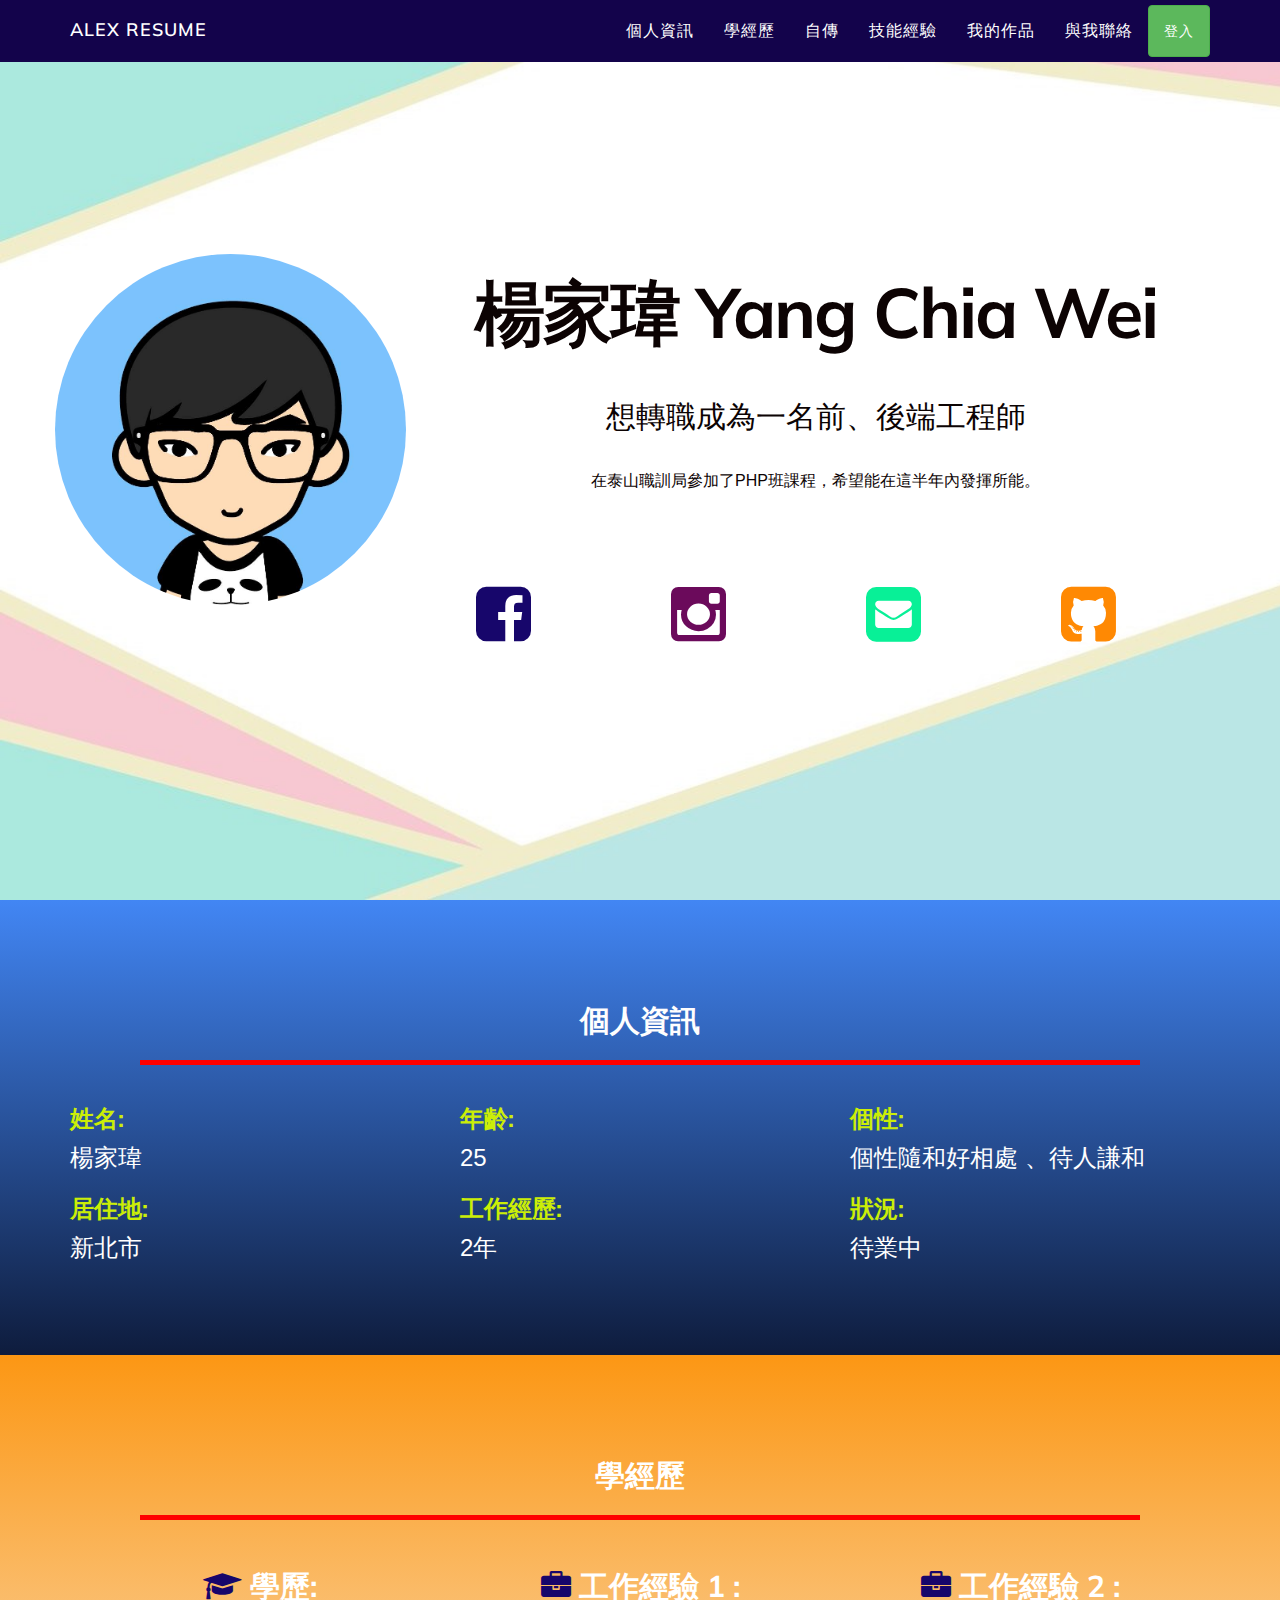
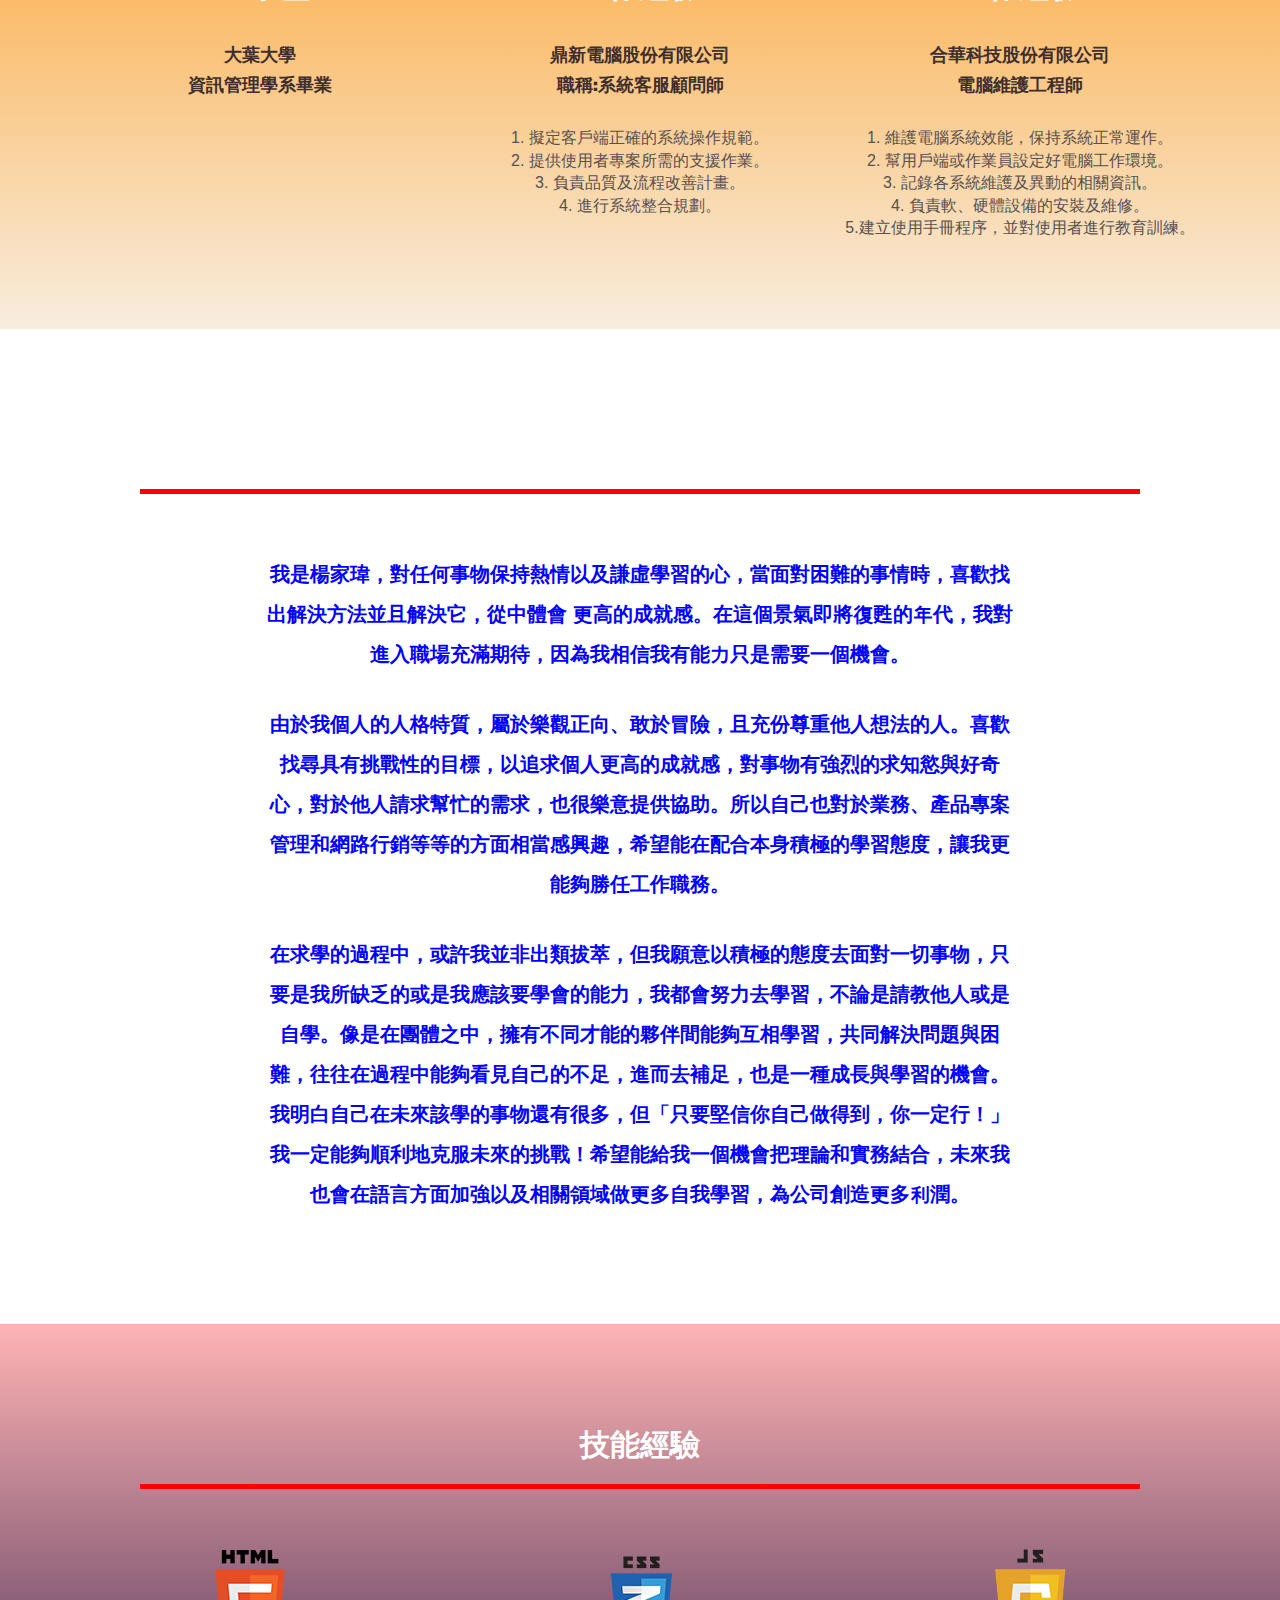
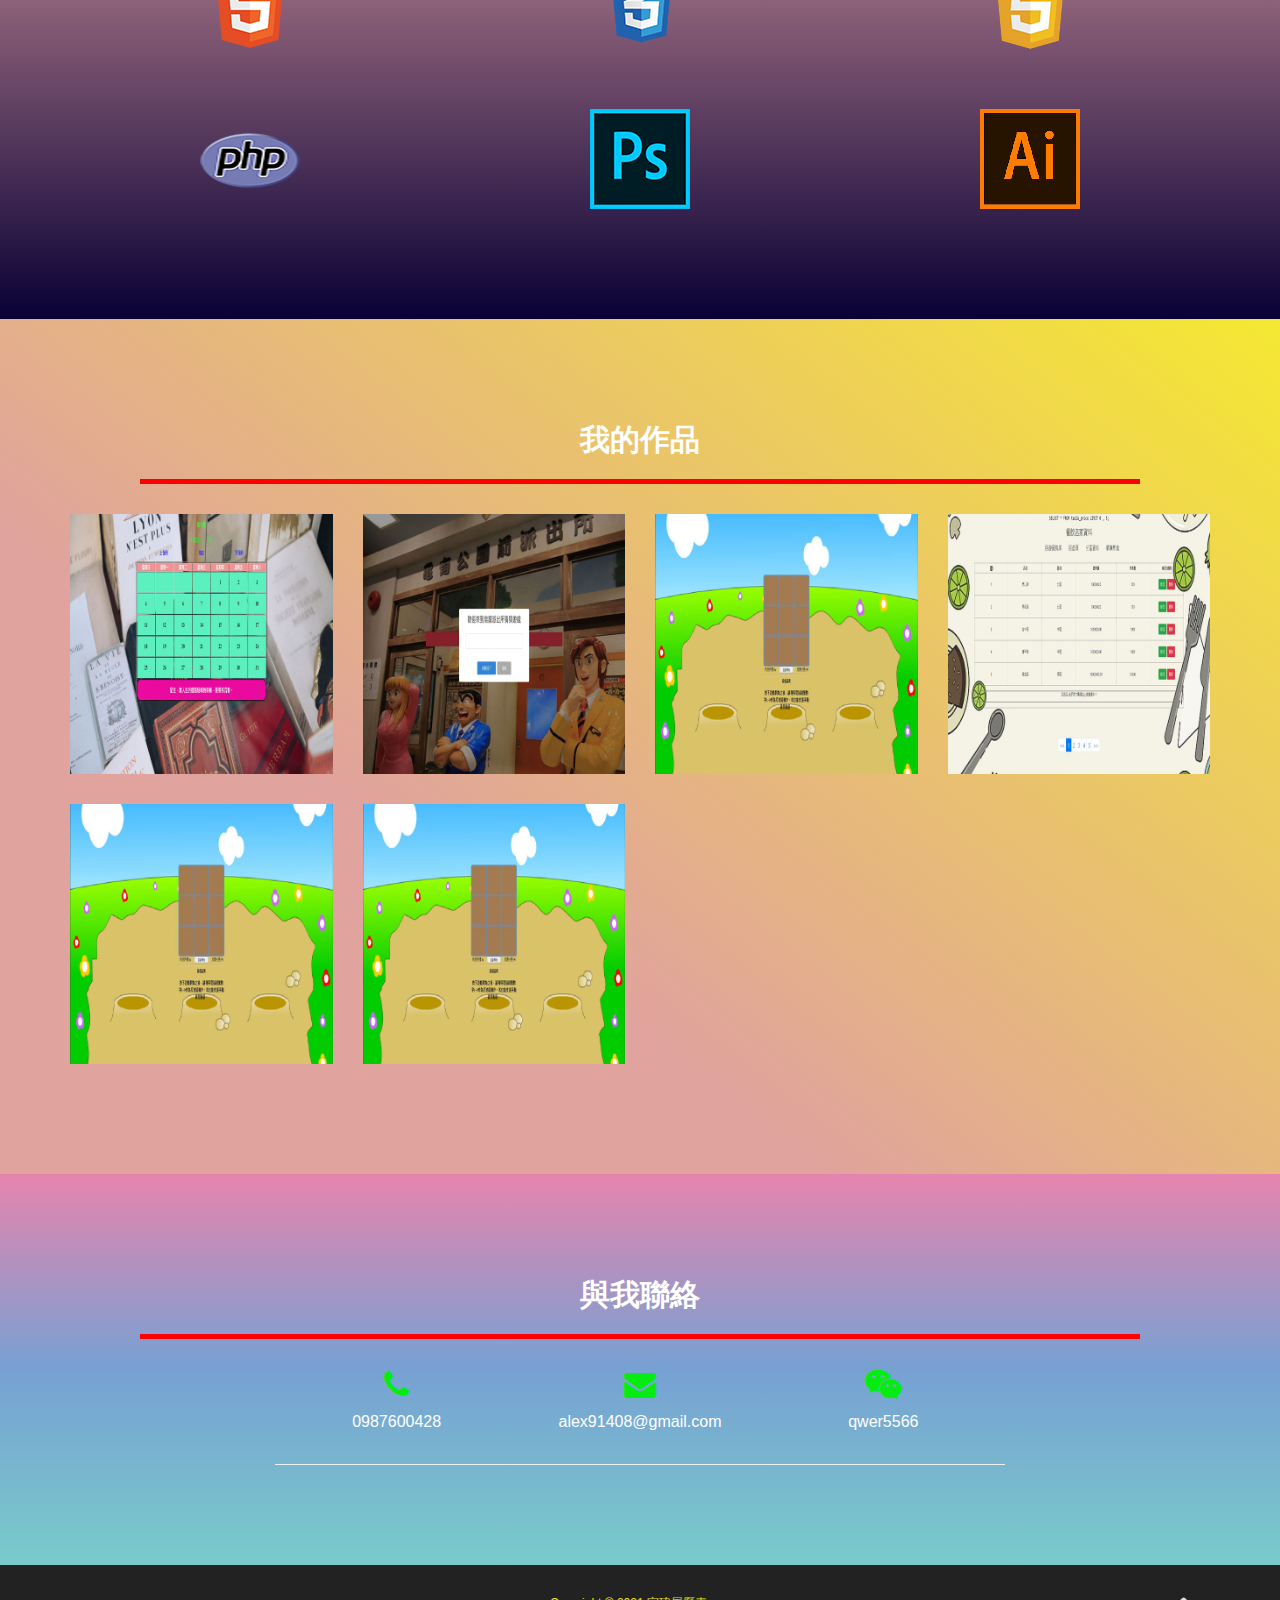
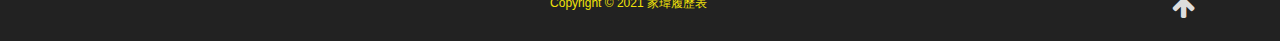
==== index.html @ 3b52c35e "third commit" ====
<!DOCTYPE html>
<html lang="en">
<head>
<meta charset="utf-8">
<meta http-equiv="X-UA-Compatible" content="IE=edge">
<meta name="viewport" content="width=device-width, initial-scale=1.0">
<title>alex resume</title>
<link href="https://fonts.googleapis.com/css2?family=Anton&family=Mulish:ital,wght@0,400;0,500;1,400;1,500&family=Nunito:wght@300&family=Otomanopee+One&family=Poppins:ital,wght@0,400;1,900&display=swap" rel="stylesheet">
<link rel="icon" href="img/01.png">
<link rel="stylesheet" href="css/bootstrap.css">
<link rel="stylesheet" href="css/style.css">
<link rel="stylesheet" href="fonts/font-awesome/css/font-awesome.css">
<script src='https://cdnjs.cloudflare.com/ajax/libs/jquery/3.6.0/jquery.js' integrity='sha512-n/4gHW3atM3QqRcbCn6ewmpxcLAHGaDjpEBu4xZd47N0W2oQ+6q7oc3PXstrJYXcbNU1OHdQ1T7pAP+gi5Yu8g==' crossorigin='anonymous'></script>
<script src="js/bootstrap.js"></script> 
<script src="js/main.js"></script>
<script src="./js/bootstrap.bundle.min.js"></script>



</head>

<body id="page-top" data-spy="scroll" data-target=".navbar-fixed-top">
 
  <nav class="navbar navbar-custom navbar-fixed-top" role="navigation">
      <div class="container">
          <div class="navbar-header">
              <button type="button" class="navbar-toggle" data-toggle="collapse" data-target=".navbar-main-collapse">
                  <i class="fa fa-bars"></i>
              </button>
              <a class="navbar-brand page-scroll" href="index.html">Alex resume</p></a>

          </div>



            <div class="collapse navbar-collapse navbar-right navbar-main-collapse">
                <ul class="nav navbar-nav ">
                      <li>
                          <a class="page-scroll " href="#services">個人資訊</a>
                      </li>
                      <li>
                          <a class="page-scroll" href="#team">學經歷</a>
                      </li>
                      <li>
                          <a class="page-scroll" href="#testimonials">自傳</a>
                      </li>
                      <li>
                          <a class="page-scroll" href="#skill">技能經驗</a>
                      </li>
                      <li>
                          <a class="page-scroll" href="#works">我的作品</a>
                      </li>
                      <li>
                          <a class="page-scroll" href="#contact">與我聯絡</a>
                      </li>
                      <li>
                        <a class="btn btn-success" href="./login.html">登入</a>
                    </li>
                    
                </ul>
                
            </div>
            
        </div>
        
    </nav>


    <header class="intro">
      <div class="intro-body">
        <div class="container">
          <div class="row">
            <img class="col-narrow" src="img/02.jpg" alt="alex">
            <div class="col-wide">
              <h1>楊家瑋 Yang Chia Wei</h1><br><br>
              <h2>想轉職成為一名前、後端工程師</h2><br><br>
        
                <p>
                 在泰山職訓局參加了PHP班課程，希望能在這半年內發揮所能。
                </p><br><br><br><br>
            
                  <p class="col-md-2"> <a href="index.html" class="fa fa-facebook-square fa-4x"></a>
                    
                  </p>
                  <p class="col-md-2"> <a href="index.html" class="fa fa-instagram fa-4x"></a>
                    
                  </p>
                  <p class="col-md-2"> <a href="https://mail.google.com/mail/u/0/?tab=wm#inbox" class="fa fa-envelope-square fa-4x"></a>
                    
                  </p>
                  <p class="col-md-2"> <a href="https://github.com/alex91408" class="fa fa-github-square fa-4x"></a>
                    
                  </p>
          </div>
      </div>
    </div>
 

    </header>

<div id="services">
  <div class="container">
    <div class="section-title center">
      <h2 class="text-center">個人資訊</h2>
      <hr>
      </div>
    <div class="row">
      <div class="col-md-4"> 
         <h4><strong>姓名:</strong>  </h4> 
         <p>
          楊家瑋
          </p>
      </div>
      <div class="col-md-4"> 
        <h4><strong>年齡:</strong></h4>
        <p>
		25
		</p>
      </div>
      <div class="col-md-4"> 
        <h4><strong>個性:</strong></h4>
        <p>
          個性隨和好相處 、待人謙和
		</p>
      </div>
      <div class="col-md-4"> 
        <h4><strong>居住地:</strong></h4>
        <p>新北市</p>
      </div>
      <div class="col-md-4"> 
        <h4><strong>工作經歷:</strong></h4>
        <p>
      2年
		</p>
      </div>
      <div class="col-md-4"> 
        <h4><strong>狀況:</strong></h4>
        <p>
     待業中
		</p>
      </div>
    </div>
  </div>
</div>



<div id="team" class="text-center">
  <div class="container">
    <div class="section-title center">
    <h2>學經歷</h2>
      <hr>
      </div>
    <div id="row">
	
	<div class="col-md-4">
        
          <div class="caption">
            <h3><a class="fa fa-graduation-cap"></a> 學歷:</h3><br>
            <h4>大葉大學</h4>
            <h4>資訊管理學系畢業</h4>
          </div>
        </div>
  
	
      <div class="col-md-4">
       
          <div class="caption">
            <h3><a class="fa fa-briefcase"></a> 工作經驗 1 :</h3><br>
            <h4>鼎新電腦股份有限公司</h4>
            <h4>職稱:系統客服顧問師</h4><br>
            
            <p>
               1. 擬定客戶端正確的系統操作規範。<br>
               2. 提供使用者專案所需的支援作業。<br>
               3. 負責品質及流程改善計畫。<br>
               4. 進行系統整合規劃。<br>
            </p>
            
          </div>
        </div>
      
	  
      
	  
      <div class="col-md-4">
        
          <div class="caption">
            <h3><a class="fa fa-briefcase"></a> 工作經驗 2 :</h3><br>
            <h4>合華科技股份有限公司</h4>
            <h4>電腦維護工程師</h4><br>
             <p>1. 維護電腦系統效能，保持系統正常運作。<br>
                2. 幫用戶端或作業員設定好電腦工作環境。<br>
                3. 記錄各系統維護及異動的相關資訊。<br>
                4. 負責軟、硬體設備的安裝及維修。<br>
                5.建立使用手冊程序，並對使用者進行教育訓練。<br>
            </p>
          </div>
        </div>
    

       
       
      </div>
    </div>
  </div>


<div id="testimonials" class="text-center">
  <div class="container">
    <div class="section-title center">
      <h2>自傳</h2>
      <hr>
    </div>
    <div class="row">
      <div class="col-md-8 col-md-offset-2">
        <div id="testimonial" class="owl-carousel owl-theme">
          <div class="item">       
            <p>
              我是楊家瑋，對任何事物保持熱情以及謙虛學習的心，當面對困難的事情時，喜歡找出解決方法並且解決它，從中體會
              更高的成就感。在這個景氣即將復甦的年代，我對進入職場充滿期待，因為我相信我有能力只是需要一個機會。
			</p>
          </div>
          <div class="item">
            <p>
              由於我個人的人格特質，屬於樂觀正向、敢於冒險，且充份尊重他人想法的人。喜歡找尋具有挑戰性的目標，以追求個人更高的成就感，對事物有強烈的求知慾與好奇心，對於他人請求幫忙的需求，也很樂意提供協助。所以自己也對於業務、產品專案管理和網路行銷等等的方面相當感興趣，希望能在配合本身積極的學習態度，讓我更能夠勝任工作職務。
			</p>
          </div>
          <div class="item">
            <p>
              在求學的過程中，或許我並非出類拔萃，但我願意以積極的態度去面對一切事物，只要是我所缺乏的或是我應該要學會的能力，我都會努力去學習，不論是請教他人或是自學。像是在團體之中，擁有不同才能的夥伴間能夠互相學習，共同解決問題與困難，往往在過程中能夠看見自己的不足，進而去補足，也是一種成長與學習的機會。我明白自己在未來該學的事物還有很多，但「只要堅信你自己做得到，你一定行！」我一定能夠順利地克服未來的挑戰！希望能給我一個機會把理論和實務結合，未來我也會在語言方面加強以及相關領域做更多自我學習，為公司創造更多利潤。
			</p>
          </div>
        </div>
      </div>
    </div>
  </div>
</div>

<div id="skill">
  <div class="container">
    <div class="section-title text-center center">
      <h2>技能經驗</h2>
      <hr>
    </div>
    <div class="row">
      <div class="col-md-4"> <img src="img/html.png" class="img-responsive"> </div>
      <div class="col-md-4"> <img src="img/css.png" class="img-responsive"> </div>
      <div class="col-md-4"> <img src="img/js.png" class="img-responsive"> </div>
      <div class="col-md-4"> <img src="img/php.png" class="img-responsive"> </div>
      <div class="col-md-4"> <img src="img/ps.png" class="img-responsive"> </div>
      <div class="col-md-4"> <img src="img/ai.png" class="img-responsive"> </div>
     
          
        </div>
      </div>
    </div>
  </div>
</div>

<div id="works">
  <div class="container">
    <div class="section-title text-center center">
      <h2>我的作品</h2>
      <hr>
    </div>
    <div class="row">
      <div class="portfolio-items">
	  
        <div class="col-sm-6 col-md-3 col-lg-3 server">
          <div class="portfolio-item">
            <div class="hover-bg">
              <div class="hover-text">
                <h4><a href=''  title="萬年曆">萬年曆</a></h4>
                <small>程式：PHP</small>
               </div>
              <img src="img/13.JPG" class="img-responsive" alt="萬年曆"></div>
          </div>
        </div>
		
        <div class="col-sm-6 col-md-3 col-lg-3 web">
          <div class="portfolio-item">
            <div class="hover-bg">
              <div class="hover-text">
                <h4><a href=""  title="猜猜看小遊戲">猜猜看小遊戲</a></h4>
                <small>程式：HTML+JS</small>
             </div>
              <img src="img/11.JPG" class="img-responsive" alt="猜猜看小遊戲"></div>
          </div>
        </div>
		
        <div class="col-sm-6 col-md-3 col-lg-3 web">
          <div class="portfolio-item">
            <div class="hover-bg">
              <div class="hover-text">
                <h4><a href=""  title="打地鼠小遊戲">打地鼠小遊戲</a></h4>
                <small>程式：HTML+JS</small>
                </div>
              <img src="img/12.JPG" class="img-responsive" alt="打地鼠小遊戲"></div>
          </div>
        </div>
		
        <div class="col-sm-6 col-md-3 col-lg-3 web">
          <div class="portfolio-item">
            <div class="hover-bg">
              <div class="hover-text">
                <h4><a href=""  title="店家統計資料">店家統計資料</a></h4>
                <small>程式：PHP</small>
                </div>
              <img src="img/10.jpg" class="img-responsive" alt="店家統計資料"></div>
          </div>
        </div>

        <div class="col-sm-6 col-md-3 col-lg-3 web">
          <div class="portfolio-item">
            <div class="hover-bg">
              <div class="hover-text">
                <h4><a href=""  title="打地鼠小遊戲">打地鼠小遊戲</a></h4>
                <small>程式：HTML+JS</small>
                </div>
              <img src="img/12.JPG" class="img-responsive" alt="打地鼠小遊戲"></div>
          </div>
        </div>

        <div class="col-sm-6 col-md-3 col-lg-3 web">
          <div class="portfolio-item">
            <div class="hover-bg">
              <div class="hover-text">
                <h4><a href=""  title="打地鼠小遊戲">打地鼠小遊戲</a></h4>
                <small>程式：HTML+JS</small>
                </div>
              <img src="img/12.JPG" class="img-responsive" alt="打地鼠小遊戲"></div>
          </div>
        </div>
        
        </div>
      </div>
    </div>
  </div>




<div id="contact" class="text-center">
  <div class="container">
    <div class="section-title center">
      <h2>與我聯絡</h2>
      <hr>
    </div>
    <div class="col-md-8 col-md-offset-2">
      <div class="col-md-4"> <i class="fa fa-phone fa-2x"></i>
        <p>0987600428</p>
      </div>
      <div class="col-md-4"> <i class="fa fa-envelope fa-2x"></i>
        <p>alex91408@gmail.com</p>
      </div>
      <div class="col-md-4"> <i class="fa fa-weixin fa-2x"></i>
        <p>qwer5566</p>
      </div>
      <hr>
    </div>
    <div class="col-md-8 col-md-offset-2">
      <hr>
     
      
    </div>
  </div>
</div>

<nav id="footer">
  <div class="container">
    <div class="col-md-12">
      <p>Copyright &copy; 2021 家瑋履歷表 <a href="#" class="pull-right"> <i class="fa fa-arrow-up "></i></a></p>
      
    </div>
    
</div>
</nav>





</body>
</html>
---- css/style.css ----
body,html {
	font-family: 'Mulish', sans-serif;
	text-rendering: optimizeLegibility !important;
	-webkit-font-smoothing: antialiased !important;
	color: #555;
	width: 100% !important;
	height: 100% !important;
	scroll-behavior:smooth;
}
h1 {
	font-weight: 700;
}
h1 strong {
	font-weight: 900;
}
h2 {
	text-transform: uppercase;
	line-height: 20px;
	margin: 0;
}
h3 {
	font-size: 16px;
	font-weight: 700;
}
h5 {
	text-transform: uppercase;
	font-weight: 700;
	line-height: 20px;
}
p {
	font-family: 'microsoft yahei', sans-serif;
}

a {
	color: rgb(1, 1, 12);
}
a.fa-facebook-square{
	color: rgb(23, 6, 107);
}
a.fa-instagram{
	color: rgb(107, 10, 91);
}
a.fa-envelope-square{
	color: rgb(8, 240, 151);
}
a.fa-github-square{
	color: rgb(255, 137, 3);
}
a:hover, a:focus {
	text-decoration: none;
	color: #1298f1;
}
ul, ol {
	list-style: none;
}

/* Navigation */
.navbar-custom {
	margin-bottom: 0;
	text-transform: uppercase;
	background-color: rgb(19, 3, 75);
}
.navbar-custom .navbar-brand {
	font-weight: 600;
}
.navbar-custom .navbar-brand i.fa {
	color: #F4D03F;
}
.navbar-custom .navbar-brand:focus {
	outline: 0;
}
.navbar-custom .navbar-brand .navbar-toggle {
	padding: 4px 6px;
	font-size: 16px;
	color: #fff;
}
.navbar-custom .navbar-brand .navbar-toggle:focus, .navbar-custom .navbar-brand .navbar-toggle:active {
	outline: 0;
}
.navbar-custom a {
	color: #fff;
}
.navbar-custom .nav li a {
	-webkit-transition: background .3s ease-in-out;
	-moz-transition: background .3s ease-in-out;
	transition: background .3s ease-in-out;
}
.navbar-custom .nav li a:hover {
	outline: 0;
	color: #0ca4fc;
	background-color: transparent;
}
.navbar-custom .nav li a:focus, .navbar-custom .nav li a:active {
	outline: 0;
	background-color: transparent;
	color: #facd07;
}
.navbar-custom .nav li.active {
	outline: 0;
}
.navbar-custom .nav li.active a {
	background-color: rgba(255,255,255,.3);
}
.navbar-custom .nav li.active a:hover {
	color: #fff;
}

@media(min-width:768px) {
.navbar-custom {
	padding: 5px ;
	border-bottom: 0;
	letter-spacing: 1px;
	background:;
	-webkit-transition: background .5s ease-in-out, padding .5s ease-in-out;
	-moz-transition: background .5s ease-in-out, padding .5s ease-in-out;
	transition: background .5s ease-in-out, padding .5s ease-in-out;
}
.navbar-custom.top-nav-collapse {
	padding: 5px;
	background: rgb(19, 3, 75);
}
}
.copyrights{text-indent:-9999px;height:0;line-height:0;font-size:0;overflow:hidden;}
/* Home Style */
.intro {
	display: table;
	width: 100%;
	height: 100%;
	padding: 100px 0;
	text-align: center;
	color: rgb(12, 3, 3);
	background: url(../img/03.png)  ;
	-webkit-background-size: cover;
	-moz-background-size: cover;
	background-size: cover;
	-o-background-size: cover;
}
.intro .intro-body {
	display: table-cell;
	vertical-align: middle;
}
.intro p {
	font-size: 16px;
	margin: auto;
}

@media(min-width:768px) {
.intro {
	height: 100%;
	padding: 0;
}
.intro .intro-body H1 {
	font-size: 70px;
	font-weight: 700;
	letter-spacing: -2px;
}
.intro .intro-body .intro-text {
	font-size: 20px;
	text-transform: uppercase;
	letter-spacing: 8px;
	margin-bottom: 50px;
}
}

 @-webkit-keyframes pulse {
 0% {
 -webkit-transform: scale(1);
 transform: scale(1);
}
 50% {
 -webkit-transform: scale(1.2);
 transform: scale(1.2);
}
 100% {
 -webkit-transform: scale(1);
 transform: scale(1);
}
}
 @-moz-keyframes pulse {
 0% {
 -moz-transform: scale(1);
 transform: scale(1);
}
 50% {
 -moz-transform: scale(1.2);
 transform: scale(1.2);
}
 100% {
 -moz-transform: scale(1);
 transform: scale(1);
}
}
.section-title.center {
	padding: 30px 0 0 0;
}
.section-title h2, .section-title.center h2 {
	font-weight: 400;
	margin-bottom: 30px;
}
.section-title.center hr {
	height: 5px;
	width: 1000px;
	text-align: center;
	position: relative;
	background: rgb(255, 0, 0);
	margin: 0 auto;
	margin-bottom: 30px;
	border: 0;
}

/* Services Section */
#services {
	padding: 80px 0;
	color: rgb(255, 255, 255);
	background: #373b44; /* fallback for old browsers */
	background: -webkit-linear-gradient(to top, #0e1c3d, #4286f4); /* Chrome 10-25, Safari 5.1-6 */
	background: linear-gradient(to top, #0e1c3d, #4286f4);
}
#services p {
	color: rgb(255, 255, 255);
	font-size: 24px;
}

#services h2 {
	color: rgb(255, 254, 254);
	font-size: 30px ;
	font-weight: 1000;
}
#services strong {
	color: #cbee07;
	font-size: 24px;
}

#services i.fa {
	font-size: 50px;
	padding: 34px 0;
	color: rgb(255, 253, 253);
}

/* team Section*/
#team {
	padding: 80px 0;
	background: #eecda3; /* fallback for old browsers */
   /* Chrome 10-25, Safari 5.1-6 */
  background: linear-gradient(to top, #f8eddd, #fc9714);
	
}
#team h2 {
	color: rgb(255, 255, 255);
	font-size: 30px ;
	font-weight: 1000;
}
#team h3 {
	color: rgb(255, 255, 255);
	font-size: 30px ;
}
#team h4 {
	color: rgb(63, 46, 46);
	font-weight: 1000;

}
#team p {
	color: rgb(88, 81, 81);
	
}
a.fa-graduation-cap{
	color: rgb(23, 6, 107);
}
a.fa-briefcase{
	color: rgb(23, 6, 107);
}

/* Testimonials Section */
#testimonials {
	background: url(../img/50.jpg);
	background-size: cover;
	background-attachment: fixed;
	padding: 80px 0;
}
#testimonial {
	padding: 0;
}
#testimonials h2 {
color: rgb(255, 255, 255);
	font-size: 30px ;
	font-weight: 1000;
}
#testimonial .item {
	display: block;
	width: 100%;
	height: auto;
}
#testimonial .item p {
	font-weight: 600;
	margin: 30px 0;
	font-size:20px;
	line-height:40px;
	color:blue ;
}

/* skill Section */
#skill {
	padding: 80px 0;
	background: linear-gradient(rgb(255, 180, 180),rgb(9, 1, 53));
}
#skill h2 {
	color: rgb(255, 255, 255);
	font-size: 30px ;
	font-weight: 1000;
}
#skill .img-responsive{
	margin: auto;
	padding: 30px;
}


/* Work Section*/
#works {
	padding: 80px 0;
	background: linear-gradient(52deg, rgba(224, 163, 157, 1)35%, rgb(245, 232, 50)100%);
    background: -moz-linear-gradient(52deg, rgba(224, 163, 157, 1)35%, rgb(245, 232, 50)100%);
    background: -webkit-linear-gradient(52deg, rgba(224, 163, 157, 1)35%, rgb(245, 232, 50)100%);
    background: -o-linear-gradient(52deg, rgba(224, 163, 157, 1)35%, rgb(245, 232, 50)100%);
}
#works h2 {
	color: rgb(255, 255, 255);
	font-size: 30px ;
	font-weight: 1000;
}


.portfolio-item {
	
	margin-bottom: 30px;
	-webkit-transition: all 0.5s ease-out;
	-moz-transition: all 0.5s ease-out;
	-ms-transition: all 0.5s ease-out;
	-o-transition: all 0.5s ease-out;
	transition: all 0.5s ease-out;
}
.portfolio-item a{
color: rgb(7, 11, 247);
font-size: 20px;
font-weight: 800;
}
.portfolio-item:hover {
	margin-bottom: 30px;
	-webkit-transform: scale(1.2);
	-moz-transform: scale(1.2);
	-ms-transform: scale(1.2);
	-o-transform: scale(1.2);
	transform: scale(1.2);
}
.portfolio-item .hover-bg {
	height: 260px;
	overflow: hidden;
	position: relative;
}
.hover-bg .hover-text {
	position: absolute;
	text-align: center;
	margin: 0 auto;
	color: red;
	font-weight: 800;
	font-size: 18px;
	background: rgba(255, 255, 255, 0.66);
	padding: 70px;
	height: 100%;
	width: 100%;
	opacity: 0;
	transition: all 0.5s;
}

.hover-bg:hover .hover-text>h4 {
	opacity: 1;
	-webkit-backface-visibility: hidden;
	-webkit-transform: translateY(0);
	transform: translateY(0);
}

.hover-bg:hover .hover-text {
	opacity: 1;
}


/* Contact Section */
#contact {
	padding: 80px 0;
	background: #77a1d3; /* fallback for old browsers */
  background: -webkit-linear-gradient(to top, #77a1d3, #79cbca, #e684ae); /* Chrome 10-25, Safari 5.1-6 */
  background: linear-gradient(to top, #79cbca,#77a1d3,  #e684ae);
}
#contact h2 {
	color: rgb(255, 255, 255);
	font-size: 30px ;
	font-weight: 1000;
}
#contact p{
color: rgb(255, 255, 255);
}


#contact .fa {
	color: #06eb12;
	margin-bottom: 10px;
}


/* Footer */
nav#footer {
	background: #222222;
	color: #ddd;
	padding: 20px ;
	
	
}
#footer p{
	color: rgb(241, 226, 9);
	text-align: center;
	align-items: center;
}

nav#footer p {
	font-size: 12px;
	margin-top: 10px;
}
#footer i.fa {
	font-size: 25px;
	color: #ddd;
	transition: all 3;
}
#footer i.fa:hover {
	color: #F4D03F;
}

.col-narrow {
	border-radius: 100%;
    width: 30%;
    float: left ;
}
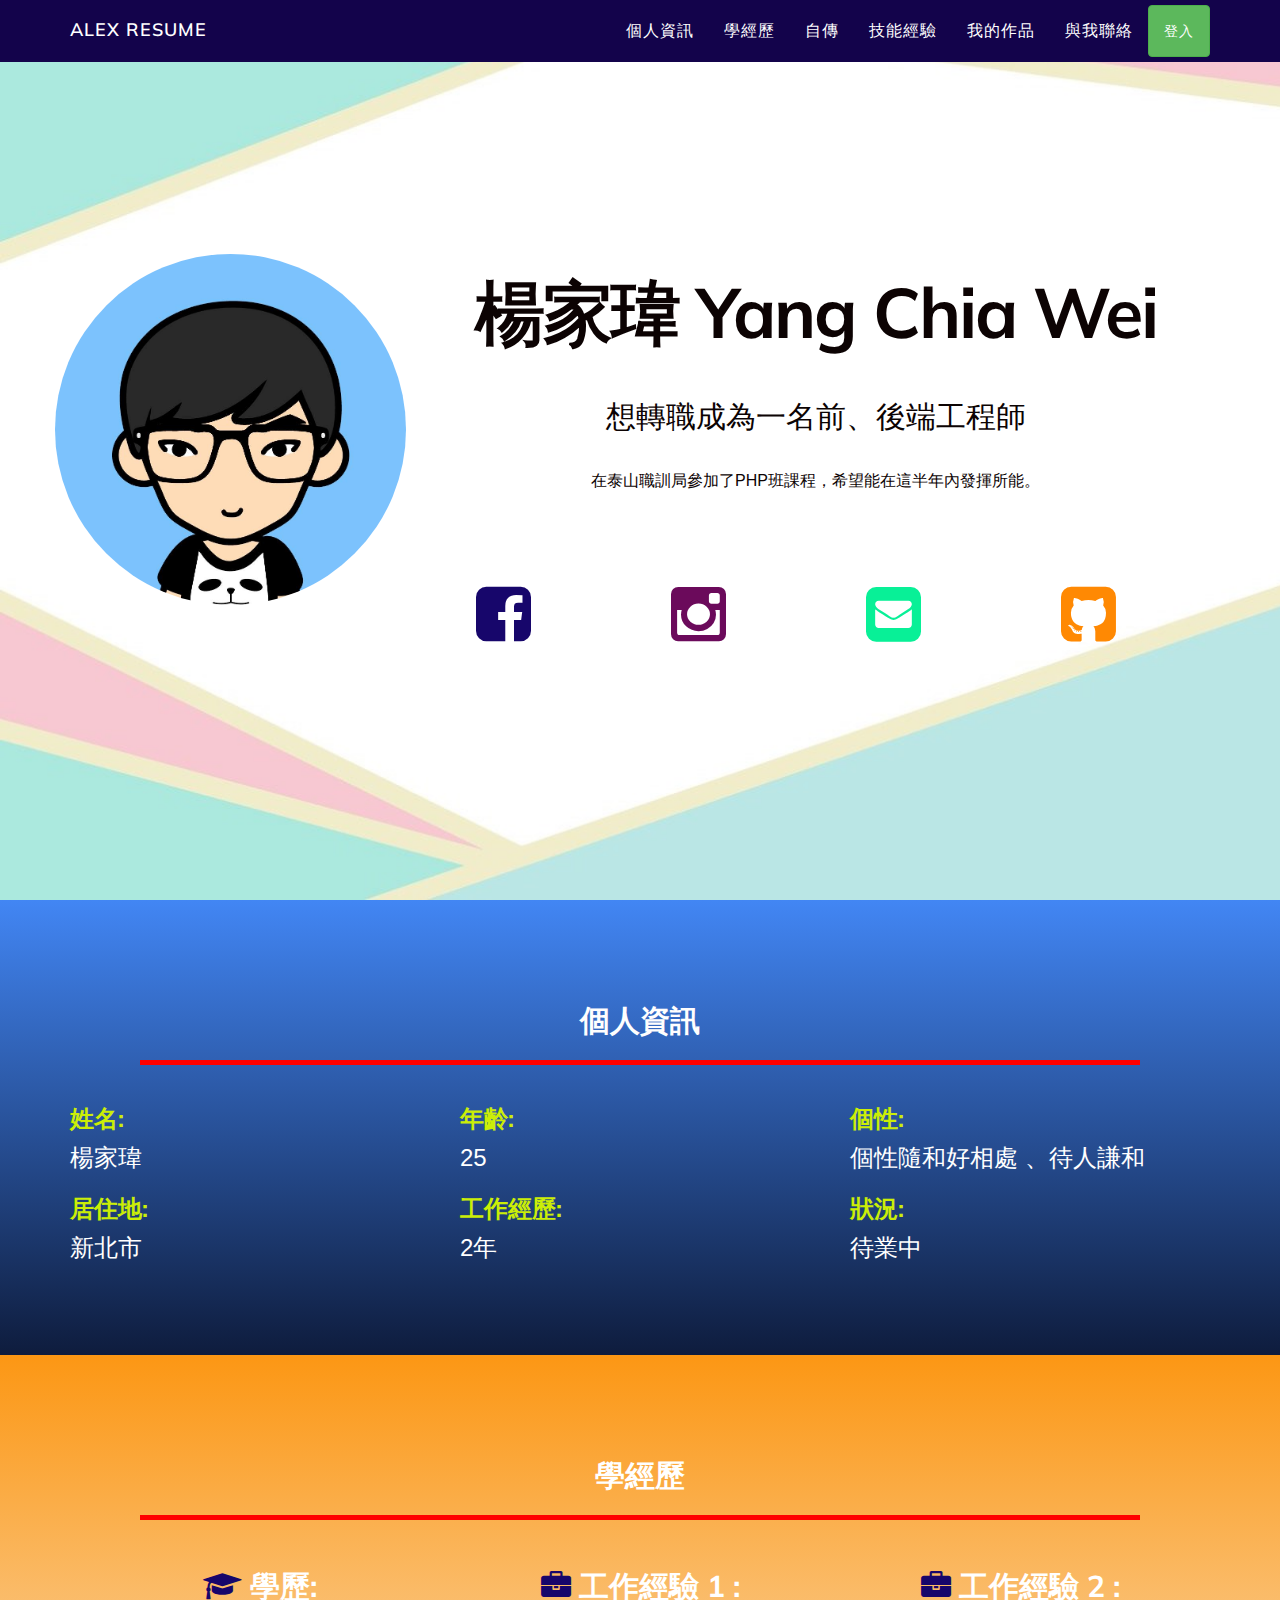
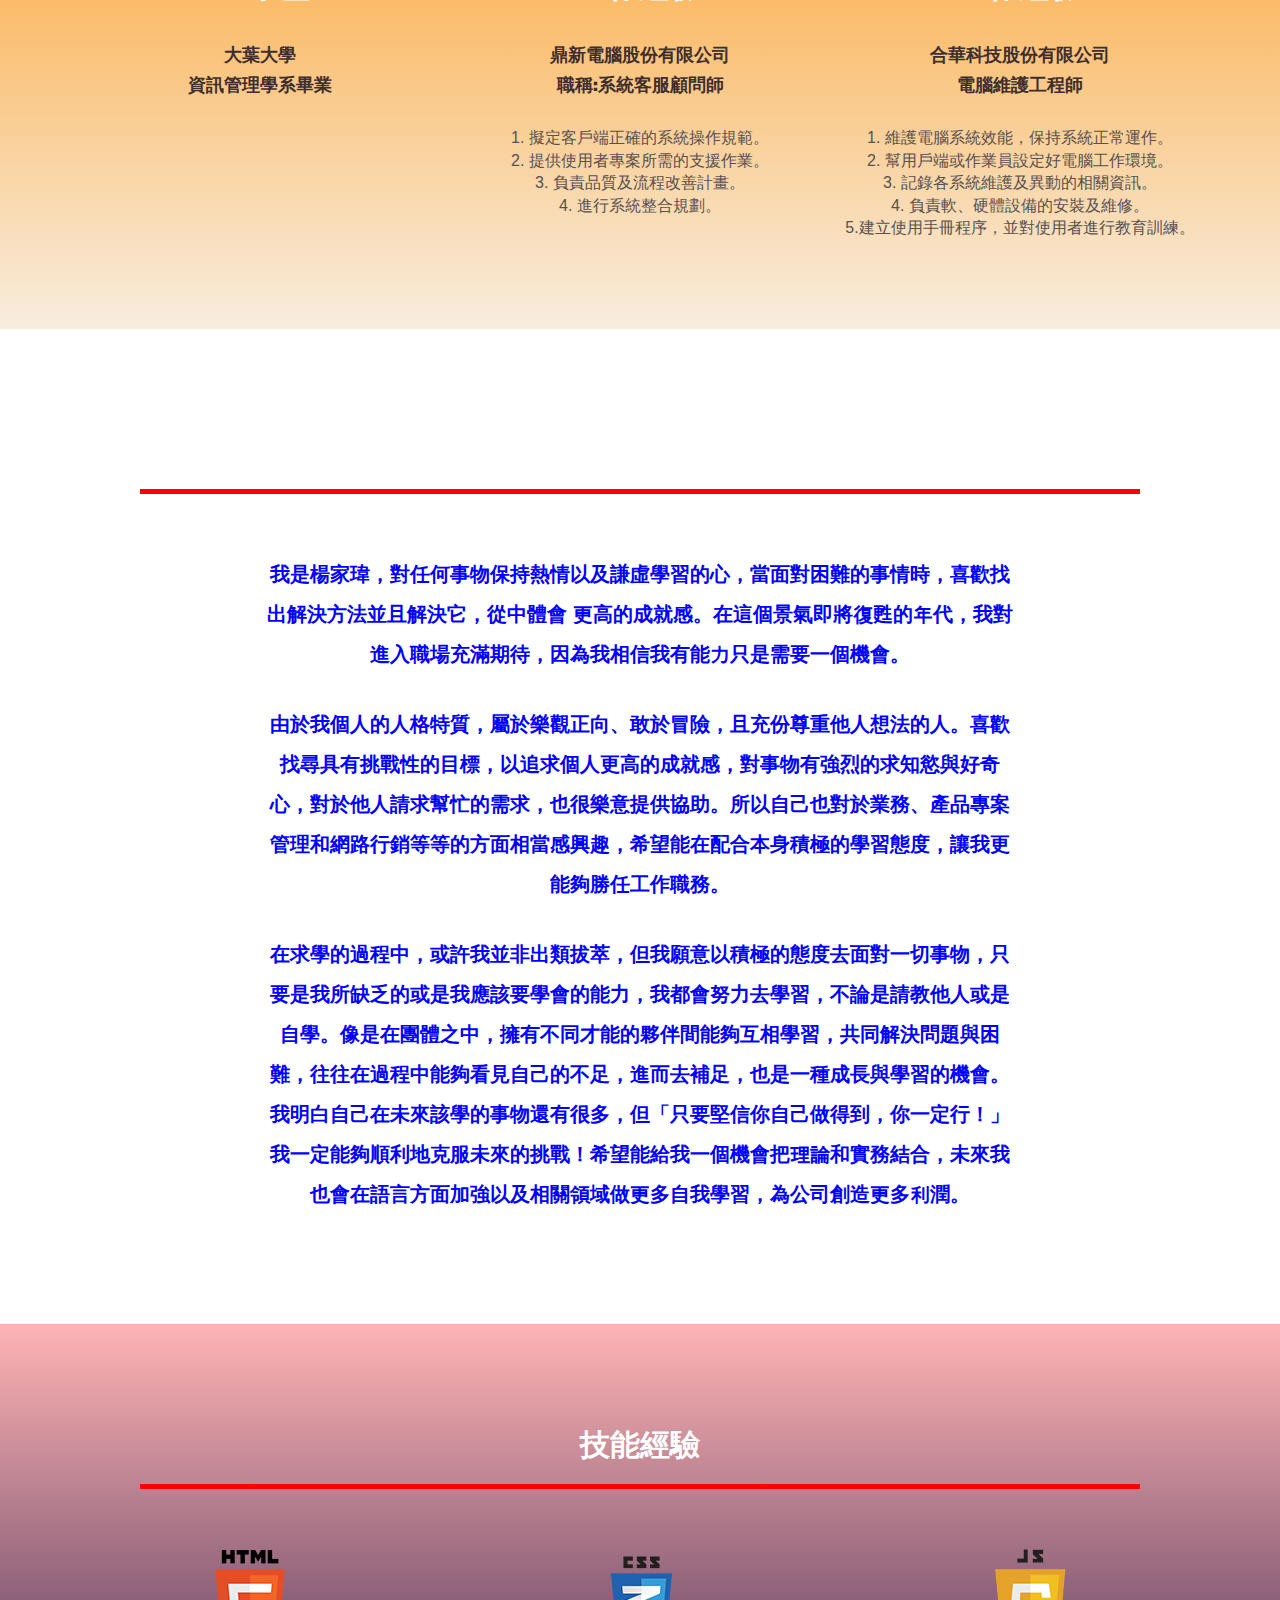
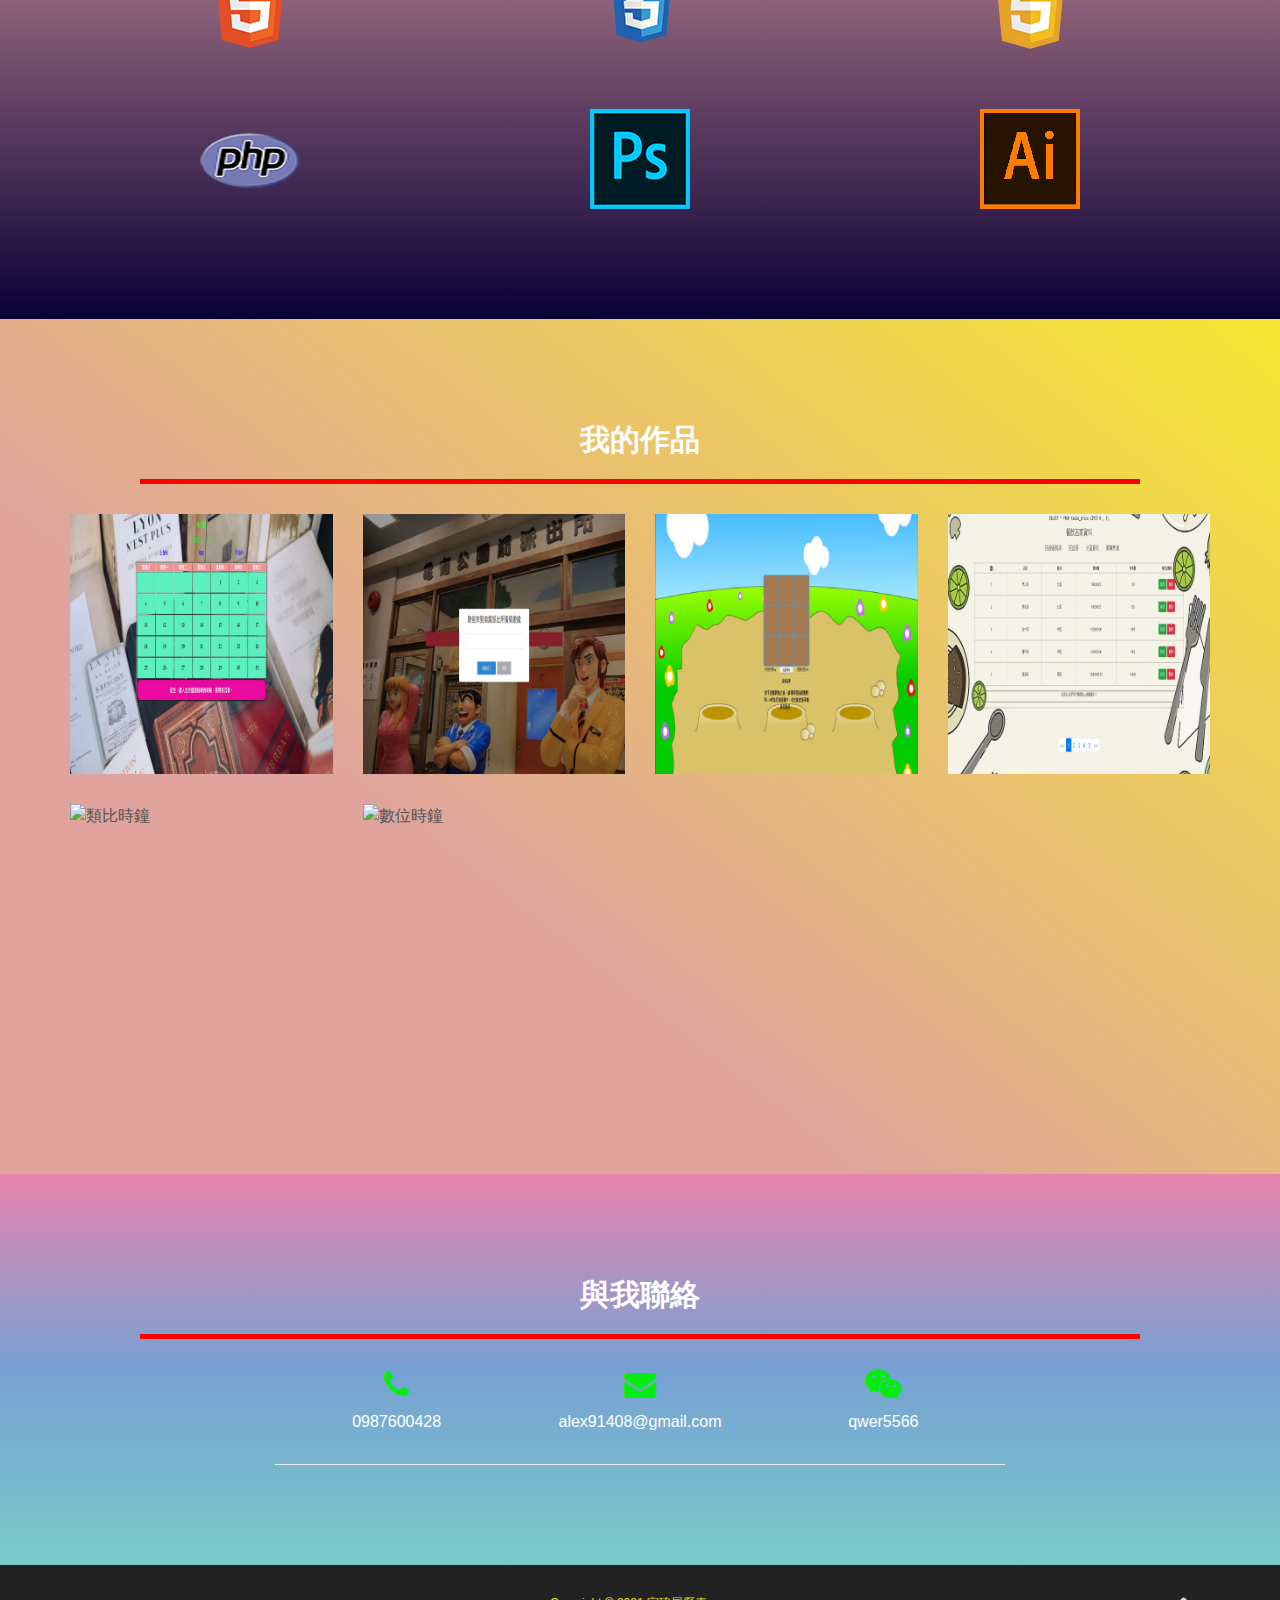
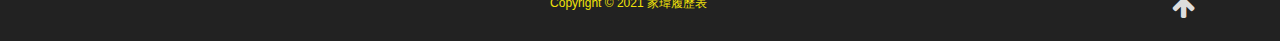
==== commit f1699814: "更新作品時鐘" ====
--- a/index.html
+++ b/index.html
@@ -315,21 +315,21 @@
           <div class="portfolio-item">
             <div class="hover-bg">
               <div class="hover-text">
-                <h4><a href=""  title="打地鼠小遊戲">打地鼠小遊戲</a></h4>
+                <h4><a href=""  title="類比時鐘">類比時鐘</a></h4>
                 <small>程式：HTML+JS</small>
                 </div>
-              <img src="img/12.JPG" class="img-responsive" alt="打地鼠小遊戲"></div>
-          </div>
-        </div>
-
-        <div class="col-sm-6 col-md-3 col-lg-3 web">
-          <div class="portfolio-item">
-            <div class="hover-bg">
-              <div class="hover-text">
-                <h4><a href=""  title="打地鼠小遊戲">打地鼠小遊戲</a></h4>
+              <img src="img/14.JPG" class="img-responsive" alt="類比時鐘"></div>
+          </div>
+        </div>
+
+        <div class="col-sm-6 col-md-3 col-lg-3 web">
+          <div class="portfolio-item">
+            <div class="hover-bg">
+              <div class="hover-text">
+                <h4><a href=""  title="數位時鐘">數位時鐘</a></h4>
                 <small>程式：HTML+JS</small>
                 </div>
-              <img src="img/12.JPG" class="img-responsive" alt="打地鼠小遊戲"></div>
+              <img src="img/15.JPG" class="img-responsive" alt="數位時鐘"></div>
           </div>
         </div>
         
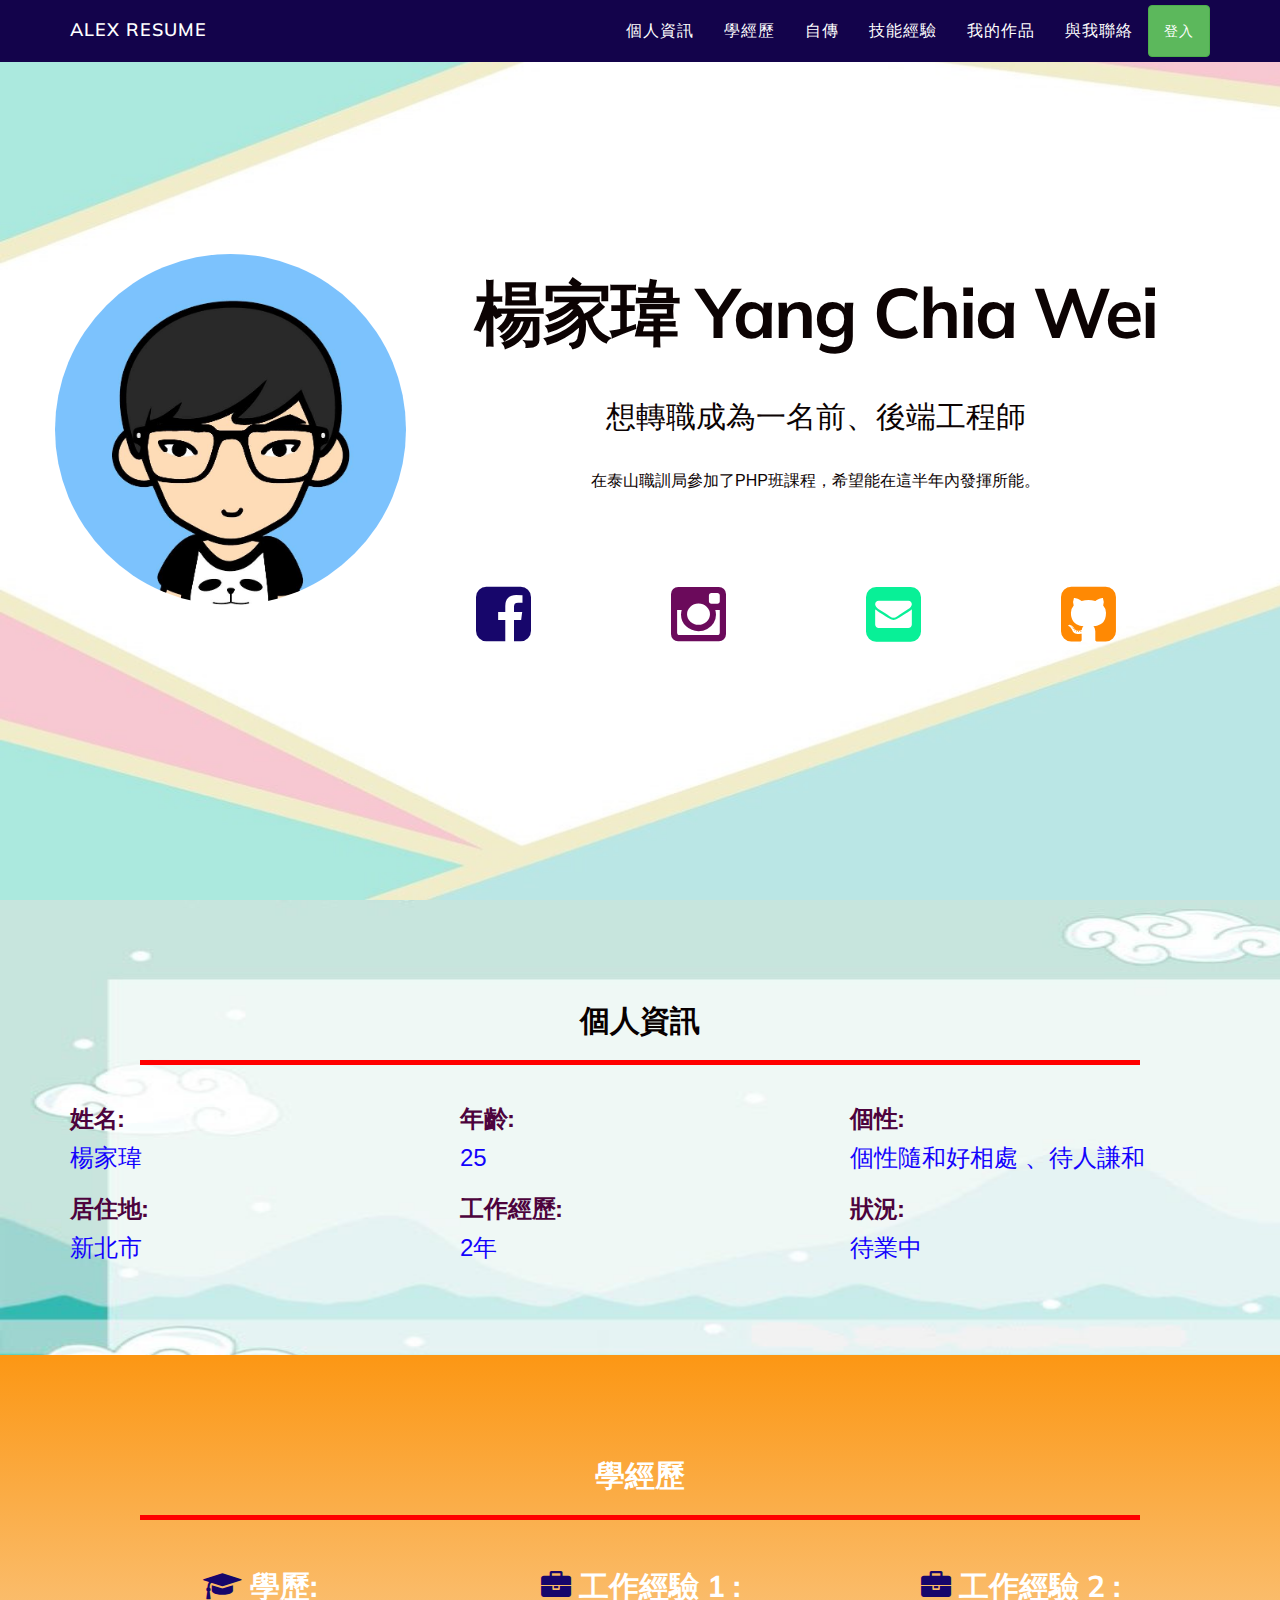
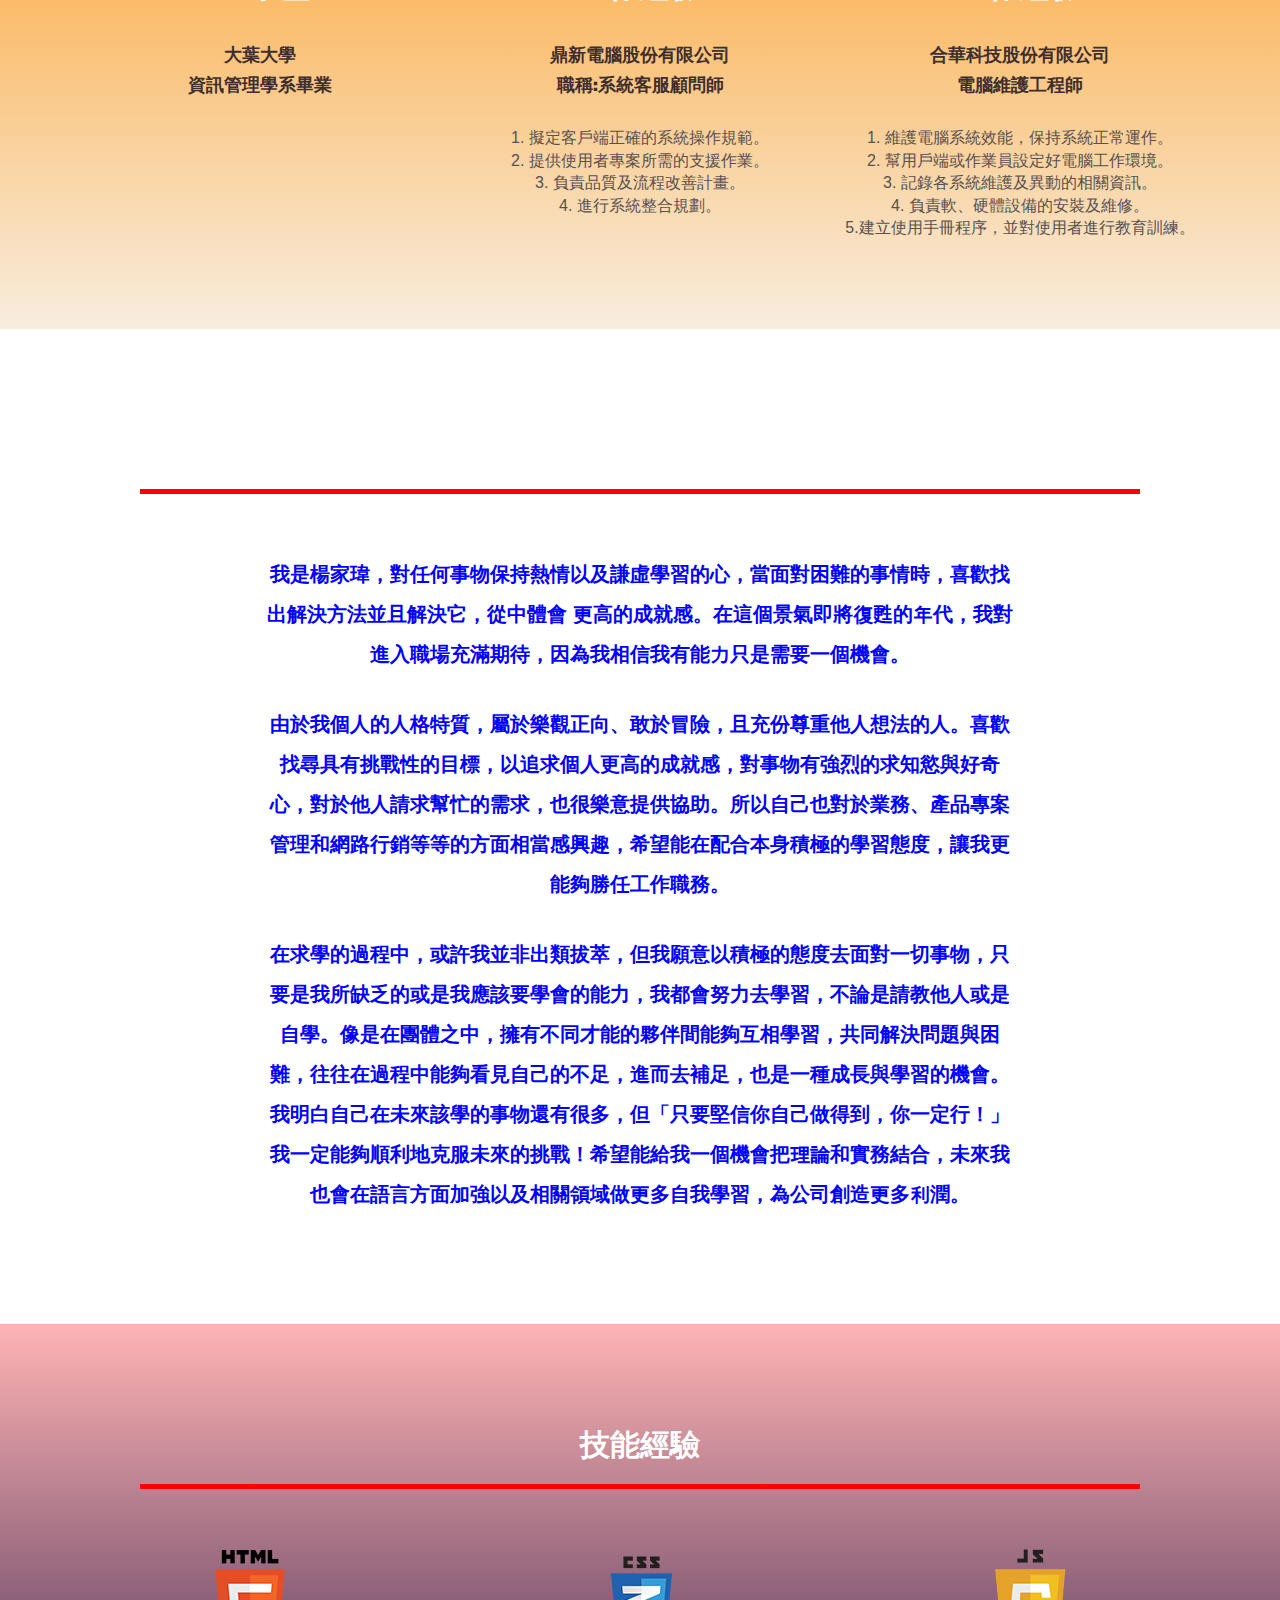
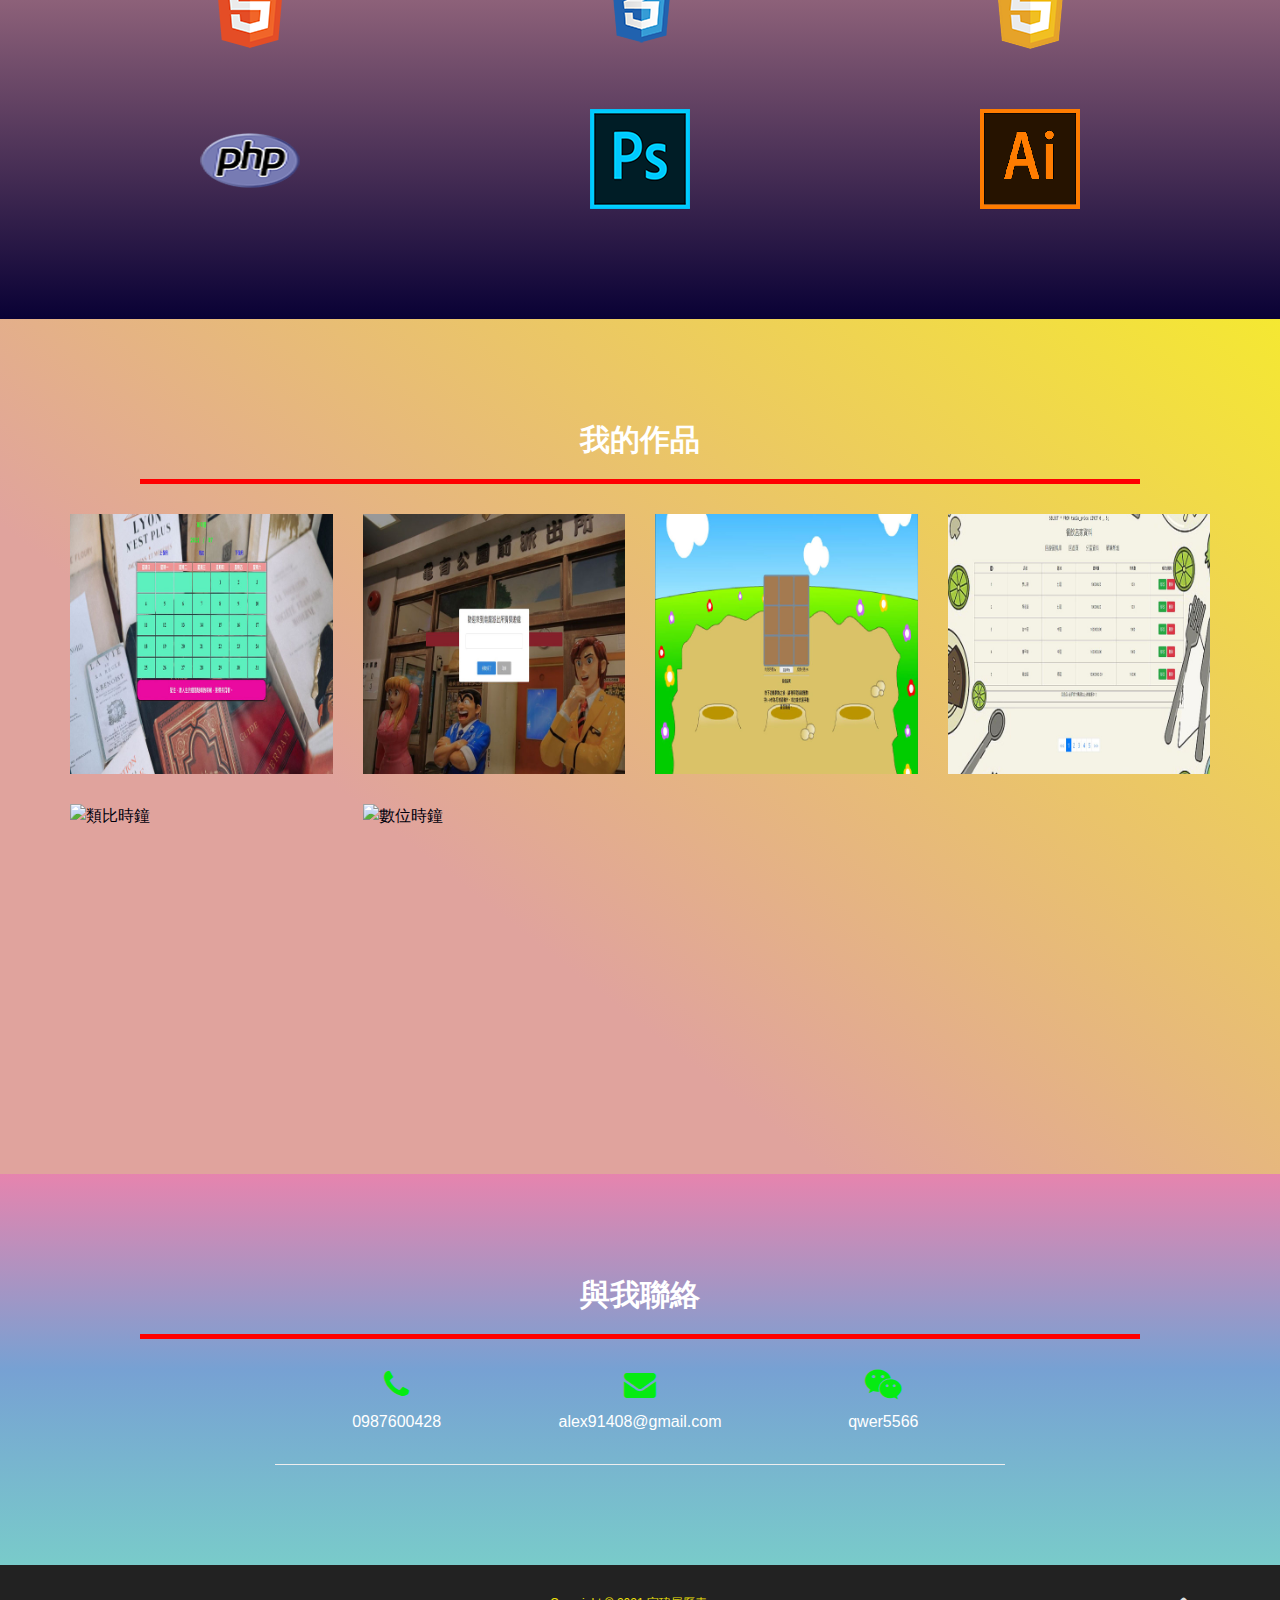
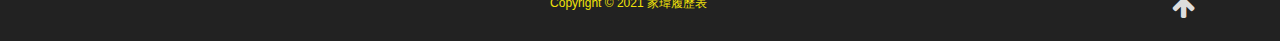
==== commit 8bed5aee: "更新作品連結" ====
--- a/index.html
+++ b/index.html
@@ -268,10 +268,10 @@
       <div class="portfolio-items">
 	  
         <div class="col-sm-6 col-md-3 col-lg-3 server">
-          <div class="portfolio-item">
-            <div class="hover-bg">
-              <div class="hover-text">
-                <h4><a href=''  title="萬年曆">萬年曆</a></h4>
+          <div class="portfolio-item"><a href="index.html">
+            <div class="hover-bg">
+              <div class="hover-text">
+                <h4>萬年曆</h4>
                 <small>程式：PHP</small>
                </div>
               <img src="img/13.JPG" class="img-responsive" alt="萬年曆"></div>
@@ -279,10 +279,10 @@
         </div>
 		
         <div class="col-sm-6 col-md-3 col-lg-3 web">
-          <div class="portfolio-item">
-            <div class="hover-bg">
-              <div class="hover-text">
-                <h4><a href=""  title="猜猜看小遊戲">猜猜看小遊戲</a></h4>
+          <div class="portfolio-item"><a href="https://alex91408.github.io/storyGame/">
+            <div class="hover-bg">
+              <div class="hover-text">
+                <h4>猜猜看小遊戲</h4>
                 <small>程式：HTML+JS</small>
              </div>
               <img src="img/11.JPG" class="img-responsive" alt="猜猜看小遊戲"></div>
@@ -290,10 +290,10 @@
         </div>
 		
         <div class="col-sm-6 col-md-3 col-lg-3 web">
-          <div class="portfolio-item">
-            <div class="hover-bg">
-              <div class="hover-text">
-                <h4><a href=""  title="打地鼠小遊戲">打地鼠小遊戲</a></h4>
+          <div class="portfolio-item"><a href="index.html">
+            <div class="hover-bg">
+              <div class="hover-text">
+                <h4>打地鼠小遊戲</h4>
                 <small>程式：HTML+JS</small>
                 </div>
               <img src="img/12.JPG" class="img-responsive" alt="打地鼠小遊戲"></div>
@@ -301,10 +301,10 @@
         </div>
 		
         <div class="col-sm-6 col-md-3 col-lg-3 web">
-          <div class="portfolio-item">
-            <div class="hover-bg">
-              <div class="hover-text">
-                <h4><a href=""  title="店家統計資料">店家統計資料</a></h4>
+          <div class="portfolio-item"><a href="index.html">
+            <div class="hover-bg">
+              <div class="hover-text">
+                <h4>店家統計資料</h4>
                 <small>程式：PHP</small>
                 </div>
               <img src="img/10.jpg" class="img-responsive" alt="店家統計資料"></div>
@@ -312,10 +312,10 @@
         </div>
 
         <div class="col-sm-6 col-md-3 col-lg-3 web">
-          <div class="portfolio-item">
-            <div class="hover-bg">
-              <div class="hover-text">
-                <h4><a href=""  title="類比時鐘">類比時鐘</a></h4>
+          <div class="portfolio-item"><a href="index.html">
+            <div class="hover-bg">
+              <div class="hover-text">
+                <h4>類比時鐘</h4>
                 <small>程式：HTML+JS</small>
                 </div>
               <img src="img/14.JPG" class="img-responsive" alt="類比時鐘"></div>
@@ -323,16 +323,16 @@
         </div>
 
         <div class="col-sm-6 col-md-3 col-lg-3 web">
-          <div class="portfolio-item">
-            <div class="hover-bg">
-              <div class="hover-text">
-                <h4><a href=""  title="數位時鐘">數位時鐘</a></h4>
+          <div class="portfolio-item"><a href="index.html">
+            <div class="hover-bg">
+              <div class="hover-text">
+                <h4>數位時鐘</h4>
                 <small>程式：HTML+JS</small>
                 </div>
               <img src="img/15.JPG" class="img-responsive" alt="數位時鐘"></div>
           </div>
         </div>
-        
+      </a>
         </div>
       </div>
     </div>
--- a/css/style.css
+++ b/css/style.css
@@ -212,22 +212,24 @@
 #services {
 	padding: 80px 0;
 	color: rgb(255, 255, 255);
-	background: #373b44; /* fallback for old browsers */
-	background: -webkit-linear-gradient(to top, #0e1c3d, #4286f4); /* Chrome 10-25, Safari 5.1-6 */
-	background: linear-gradient(to top, #0e1c3d, #4286f4);
+	background: url(../img/55.jpg) no-repeat;
+	background-size: 1900px 500px;
+	/* background: #373b44; fallback for old browsers */
+	/* background: -webkit-linear-gradient(to top, #0e1c3d, #4286f4); /* Chrome 10-25, Safari 5.1-6 */
+	/* background: linear-gradient(to top, #0e1c3d, #4286f4); */ 
 }
 #services p {
-	color: rgb(255, 255, 255);
+	color: rgb(19, 2, 253);
 	font-size: 24px;
 }
 
 #services h2 {
-	color: rgb(255, 254, 254);
+	color: rgb(8, 0, 0);
 	font-size: 30px ;
 	font-weight: 1000;
 }
 #services strong {
-	color: #cbee07;
+	color: #4d033d;
 	font-size: 24px;
 }
 
@@ -338,7 +340,7 @@
 	-o-transition: all 0.5s ease-out;
 	transition: all 0.5s ease-out;
 }
-.portfolio-item a{
+#works h4{
 color: rgb(7, 11, 247);
 font-size: 20px;
 font-weight: 800;
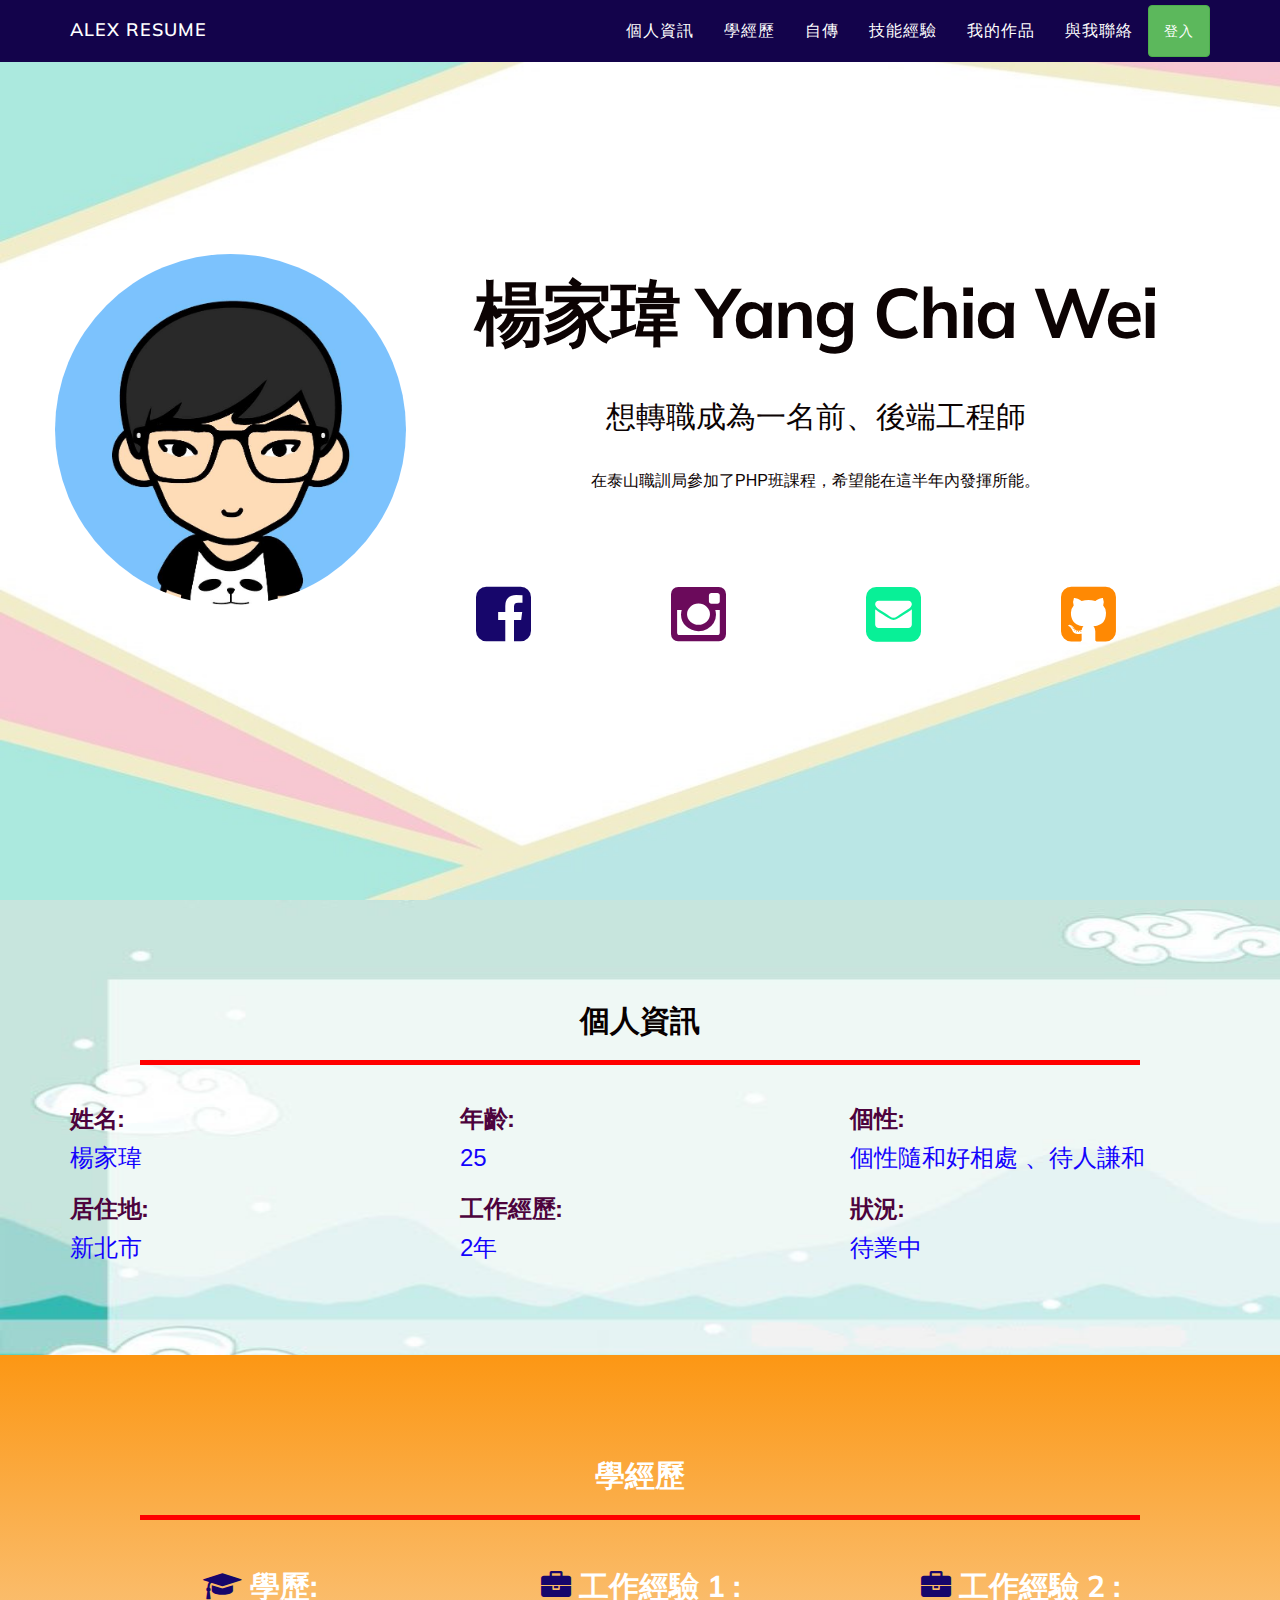
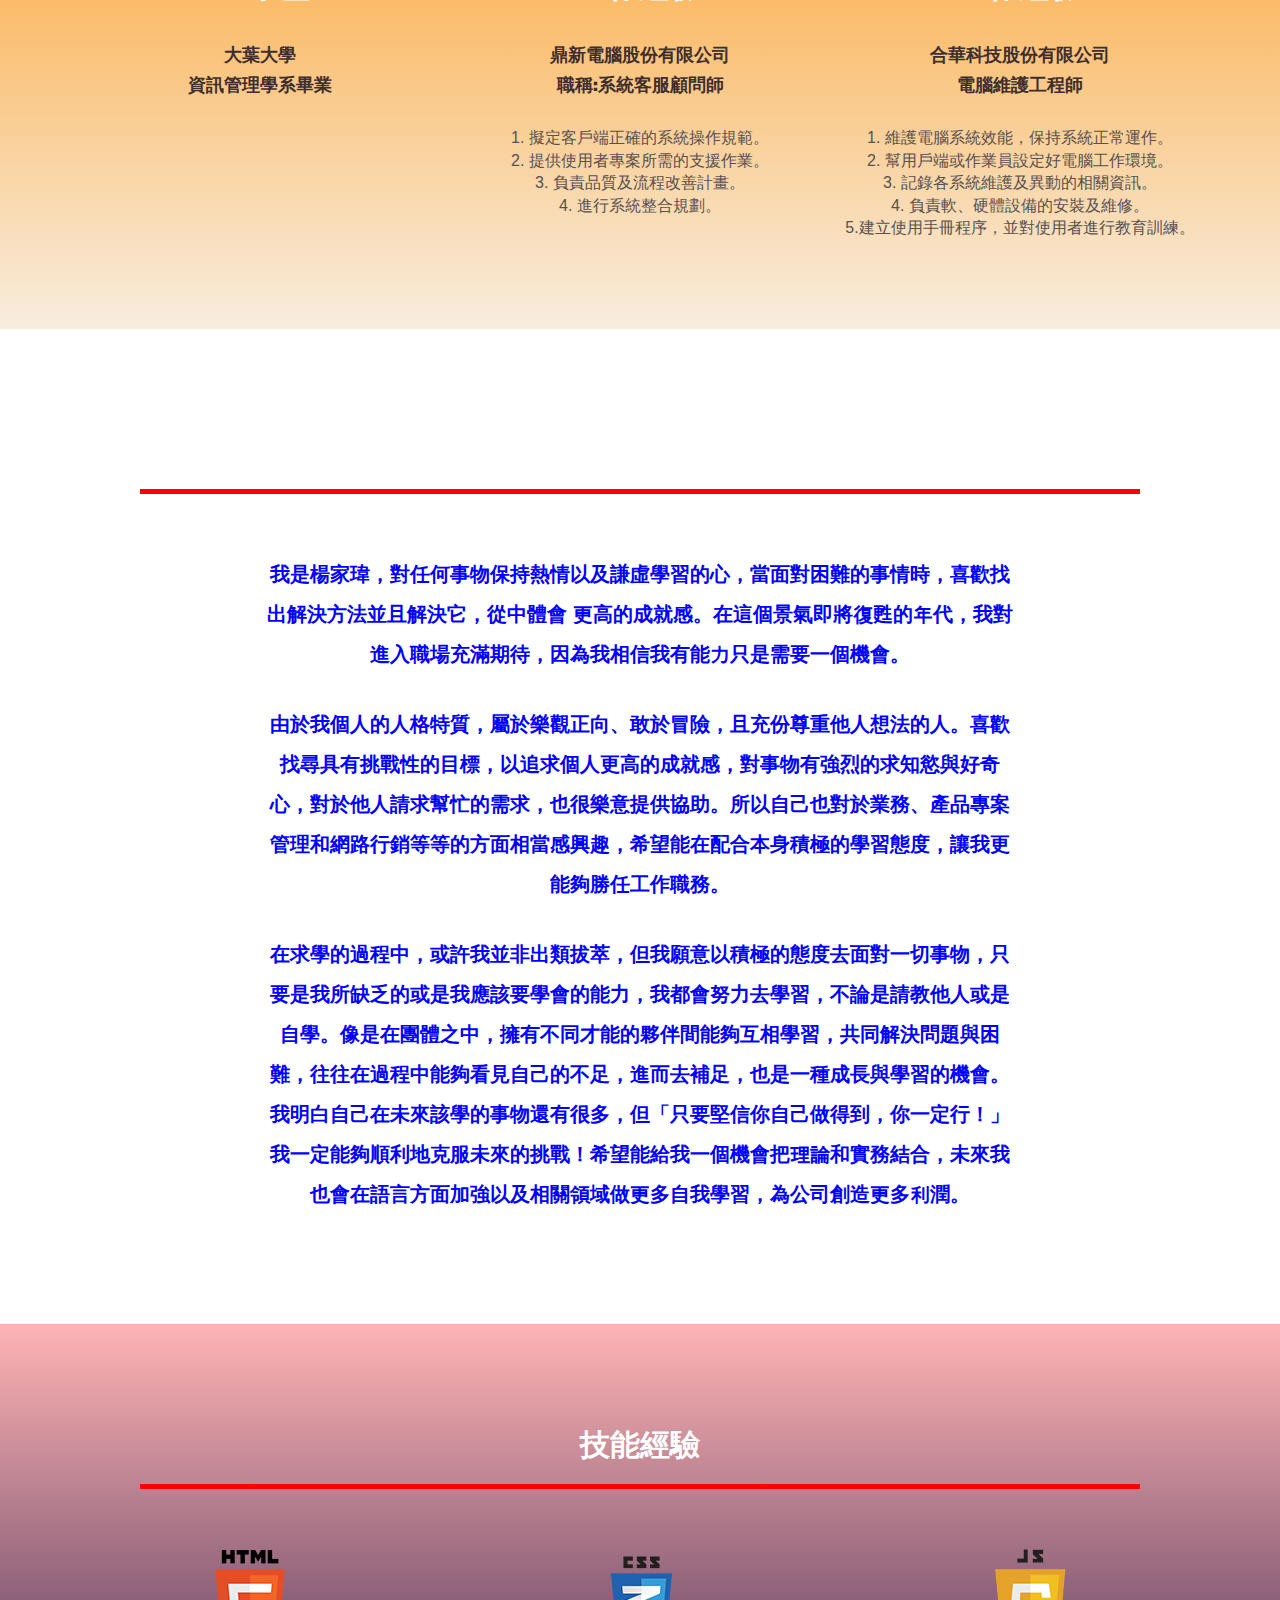
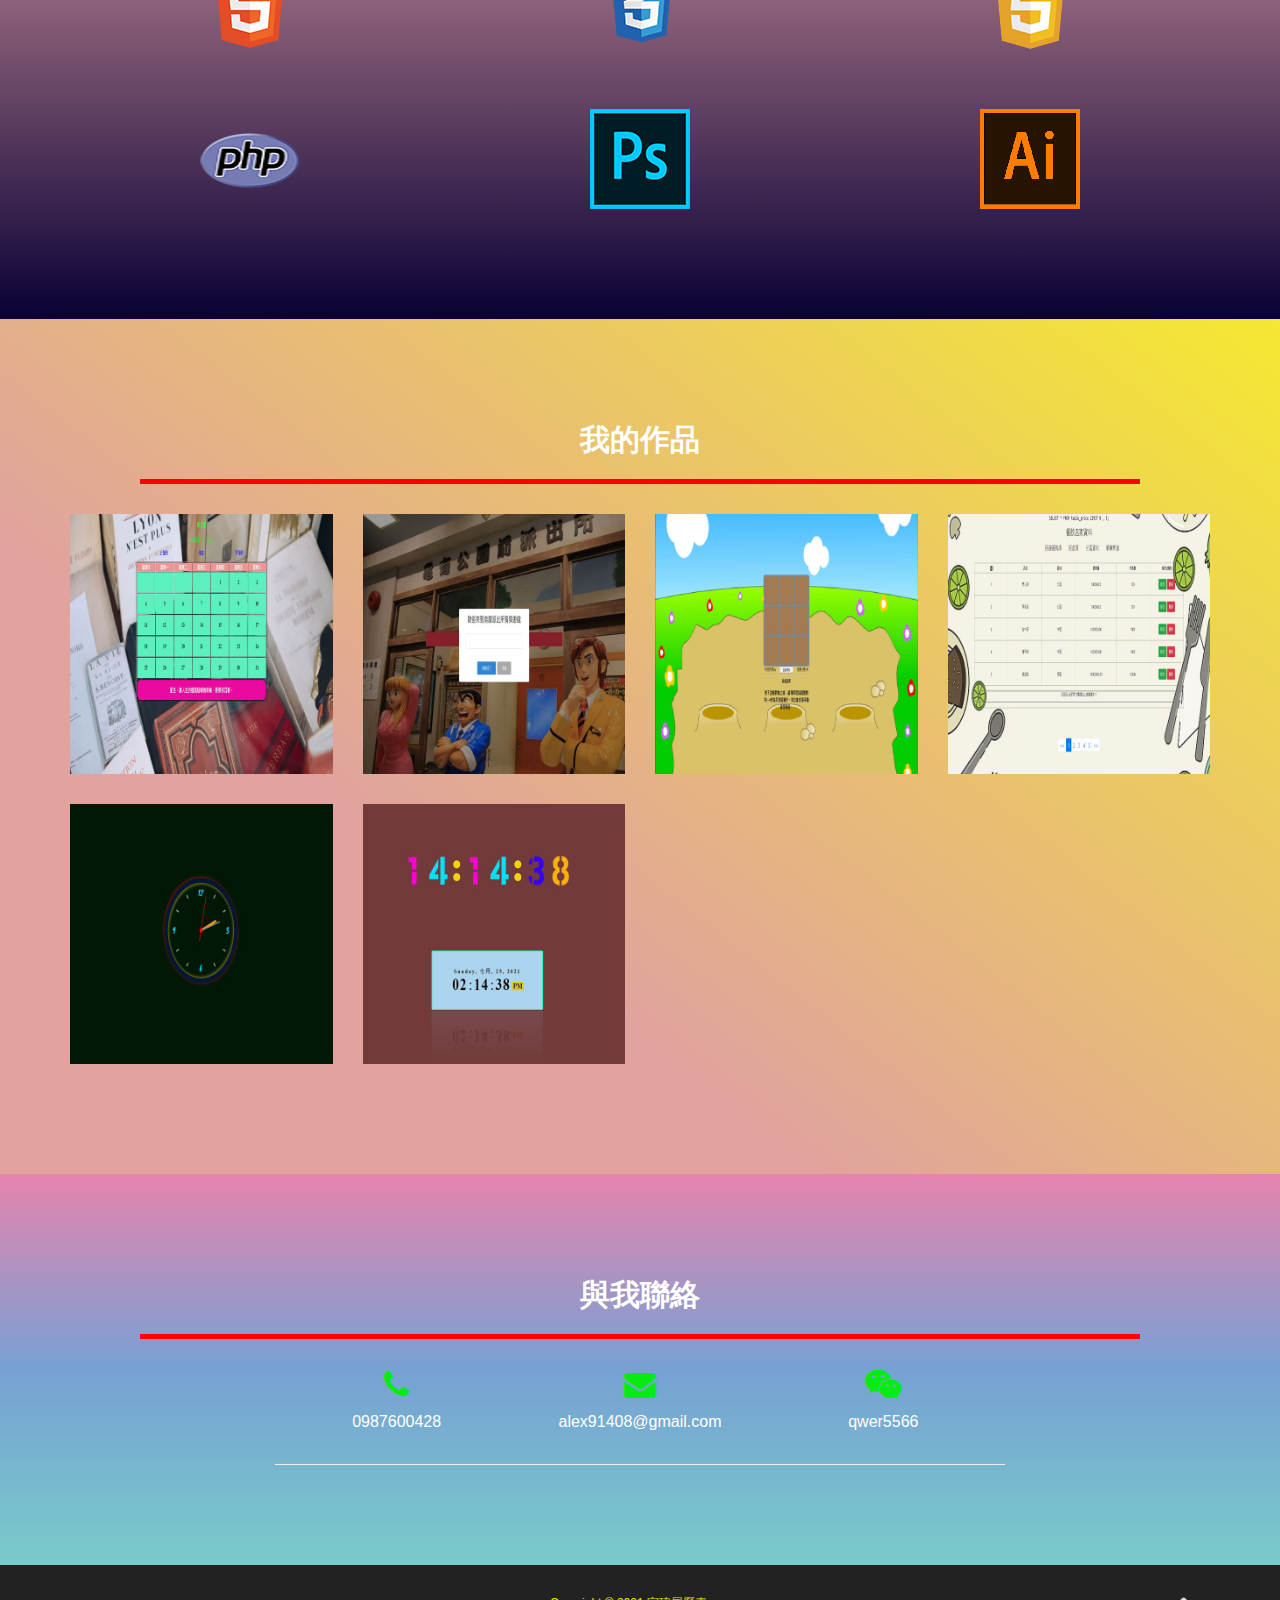
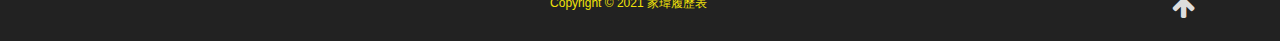
==== commit 91310066: "5" ====
--- a/index.html
+++ b/index.html
@@ -318,7 +318,7 @@
                 <h4>類比時鐘</h4>
                 <small>程式：HTML+JS</small>
                 </div>
-              <img src="img/14.JPG" class="img-responsive" alt="類比時鐘"></div>
+              <img src="img/14.jpg" class="img-responsive" alt="類比時鐘"></div>
           </div>
         </div>
 
@@ -329,7 +329,7 @@
                 <h4>數位時鐘</h4>
                 <small>程式：HTML+JS</small>
                 </div>
-              <img src="img/15.JPG" class="img-responsive" alt="數位時鐘"></div>
+              <img src="img/15.jpg" class="img-responsive" alt="數位時鐘"></div>
           </div>
         </div>
       </a>
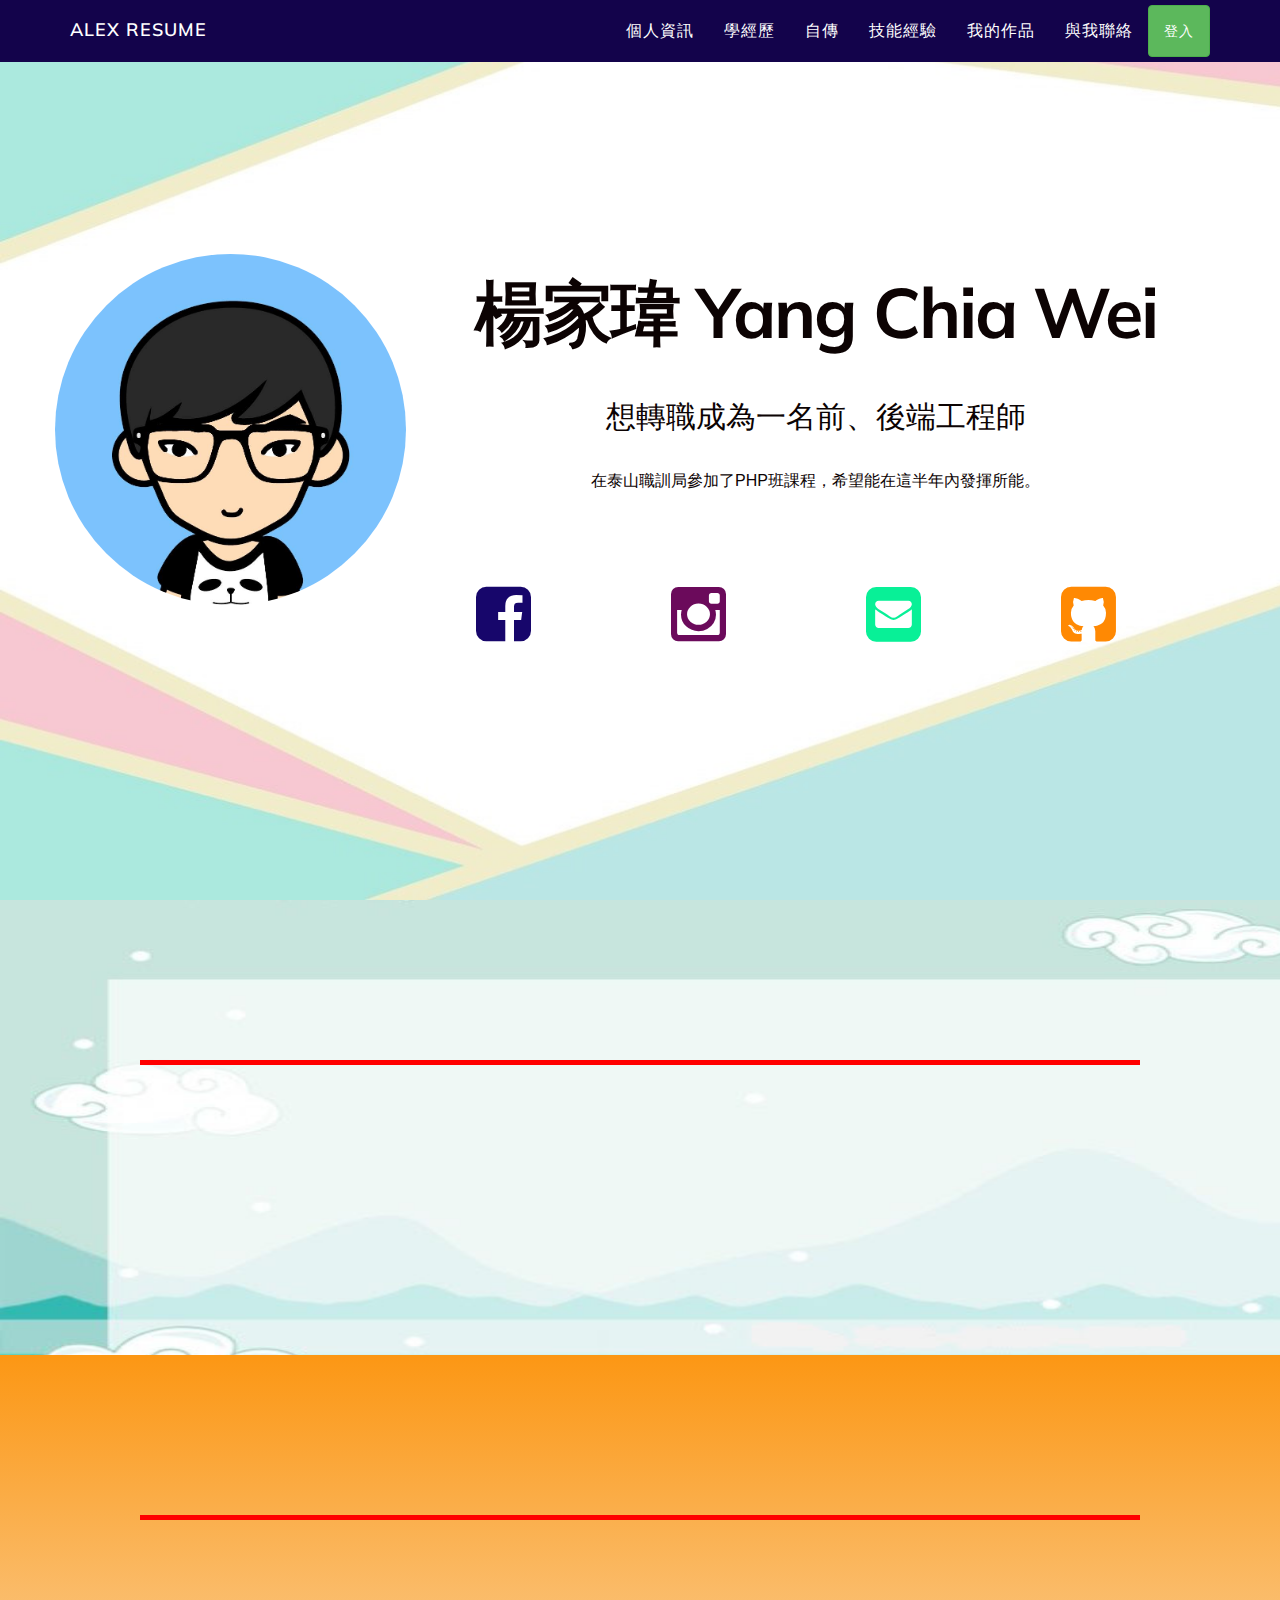
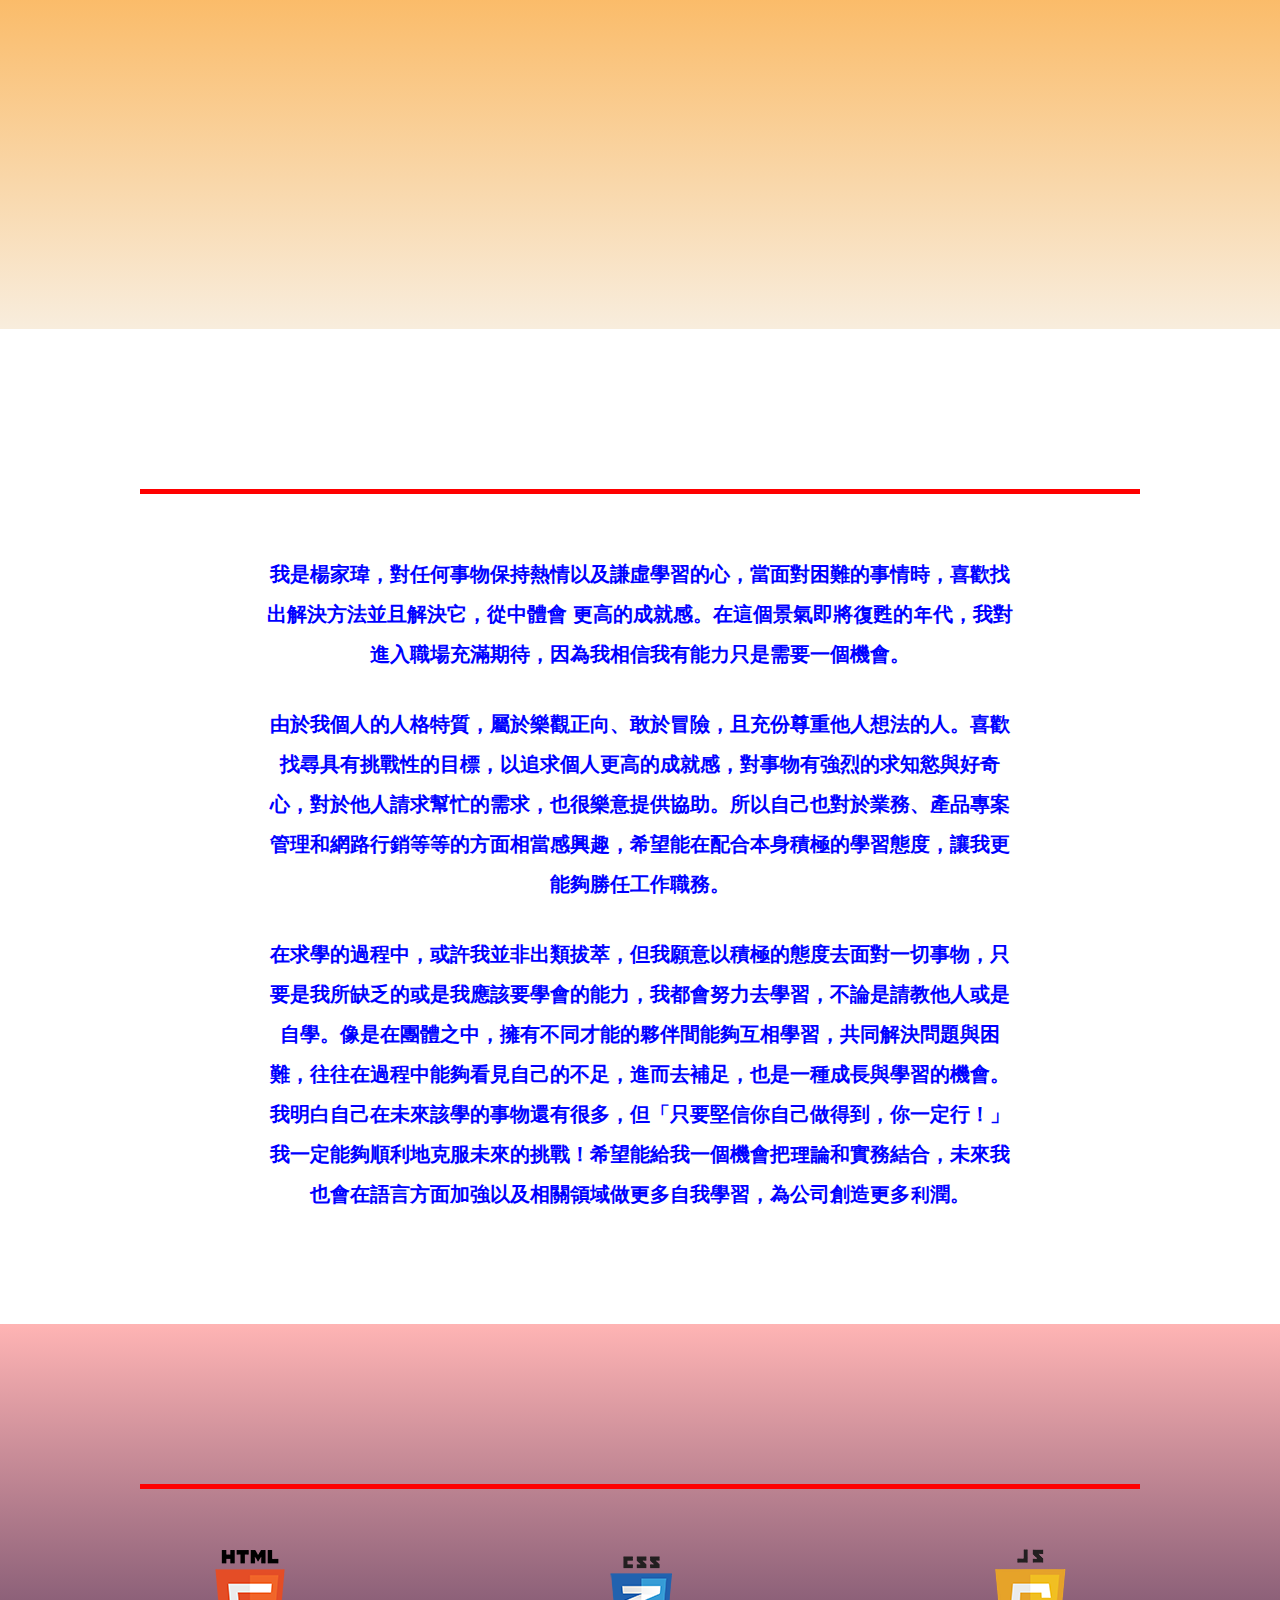
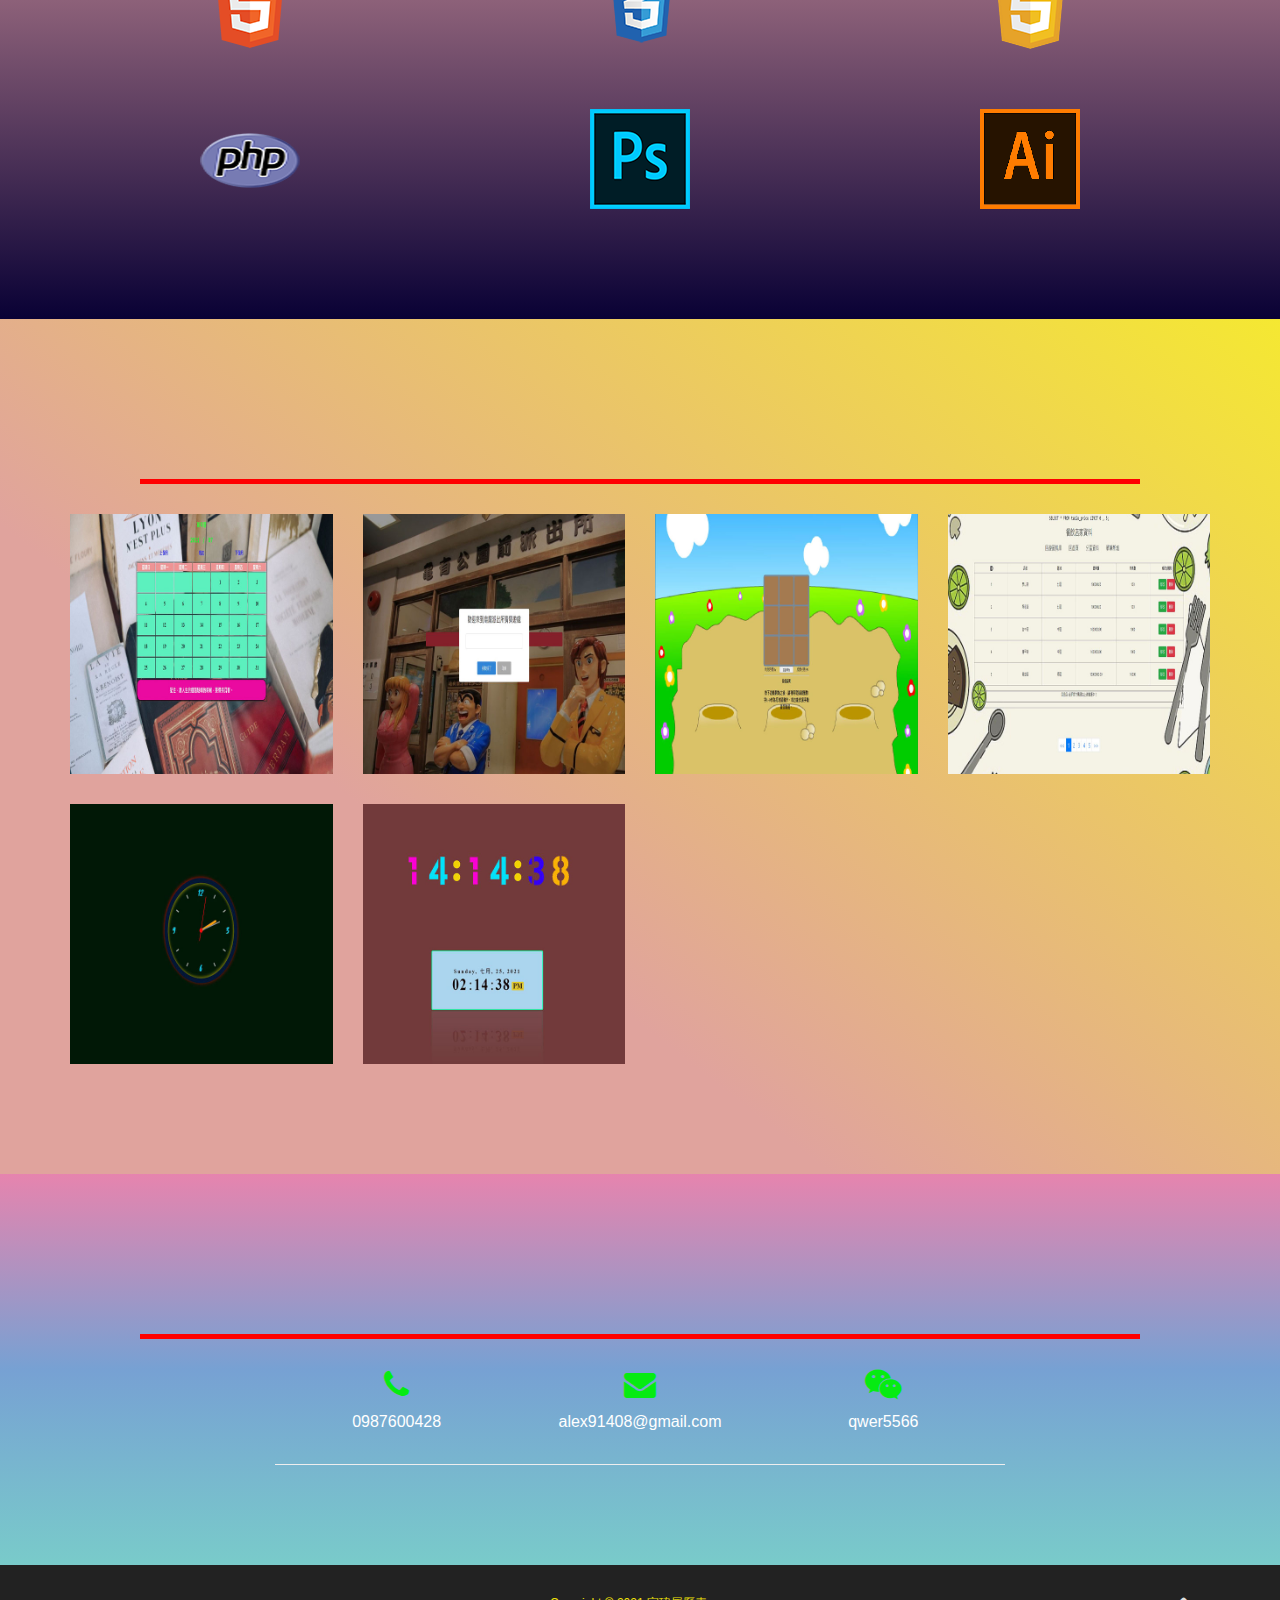
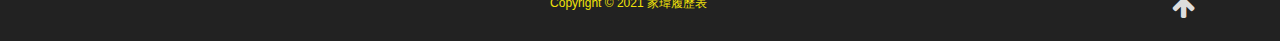
==== commit 231a676e: "增加文字效果" ====
--- a/index.html
+++ b/index.html
@@ -14,8 +14,8 @@
 <script src="js/bootstrap.js"></script> 
 <script src="js/main.js"></script>
 <script src="./js/bootstrap.bundle.min.js"></script>
-
-
+<link rel="stylesheet" href="https://unpkg.com/aos@next/dist/aos.css" />
+<script src="https://unpkg.com/aos@next/dist/aos.js"></script>
 
 </head>
 
@@ -85,7 +85,7 @@
                   <p class="col-md-2"> <a href="index.html" class="fa fa-instagram fa-4x"></a>
                     
                   </p>
-                  <p class="col-md-2"> <a href="https://mail.google.com/mail/u/0/?tab=wm#inbox" class="fa fa-envelope-square fa-4x"></a>
+                  <p class="col-md-2"> <a href="https://mail.google.com/mail/u/0/?fs=1&tf=cm&to=alex91408@gmail.com" class="fa fa-envelope-square fa-4x"></a>
                     
                   </p>
                   <p class="col-md-2"> <a href="https://github.com/alex91408" class="fa fa-github-square fa-4x"></a>
@@ -101,41 +101,41 @@
 <div id="services">
   <div class="container">
     <div class="section-title center">
-      <h2 class="text-center">個人資訊</h2>
+      <h2 class="text-center" data-aos="fade-down">個人資訊</h2>
       <hr>
       </div>
     <div class="row">
       <div class="col-md-4"> 
-         <h4><strong>姓名:</strong>  </h4> 
-         <p>
+         <h4 data-aos="fade-right"><strong>姓名:</strong>  </h4> 
+         <p data-aos="fade-right">
           楊家瑋
           </p>
       </div>
       <div class="col-md-4"> 
-        <h4><strong>年齡:</strong></h4>
-        <p>
+        <h4 data-aos="fade-up"><strong>年齡:</strong></h4>
+        <p data-aos="fade-up">
 		25
 		</p>
       </div>
       <div class="col-md-4"> 
-        <h4><strong>個性:</strong></h4>
-        <p>
+        <h4 data-aos="fade-left"><strong>個性:</strong></h4>
+        <p  data-aos="fade-left"> 
           個性隨和好相處 、待人謙和
 		</p>
       </div>
       <div class="col-md-4"> 
-        <h4><strong>居住地:</strong></h4>
-        <p>新北市</p>
-      </div>
-      <div class="col-md-4"> 
-        <h4><strong>工作經歷:</strong></h4>
-        <p>
+        <h4 data-aos="fade-right"><strong >居住地:</strong></h4>
+        <p data-aos="fade-right">新北市</p>
+      </div>
+      <div class="col-md-4"> 
+        <h4 data-aos="fade-up"><strong>工作經歷:</strong></h4>
+        <p data-aos="fade-up">
       2年
 		</p>
       </div>
       <div class="col-md-4"> 
-        <h4><strong>狀況:</strong></h4>
-        <p>
+        <h4 data-aos="fade-left"><strong>狀況:</strong></h4>
+        <p data-aos="fade-left">
      待業中
 		</p>
       </div>
@@ -148,12 +148,12 @@
 <div id="team" class="text-center">
   <div class="container">
     <div class="section-title center">
-    <h2>學經歷</h2>
+    <h2  data-aos="fade-down">學經歷</h2>
       <hr>
       </div>
     <div id="row">
 	
-	<div class="col-md-4">
+	<div class="col-md-4"  data-aos="fade-right">
         
           <div class="caption">
             <h3><a class="fa fa-graduation-cap"></a> 學歷:</h3><br>
@@ -163,7 +163,7 @@
         </div>
   
 	
-      <div class="col-md-4">
+      <div class="col-md-4" data-aos="fade-up">
        
           <div class="caption">
             <h3><a class="fa fa-briefcase"></a> 工作經驗 1 :</h3><br>
@@ -183,7 +183,7 @@
 	  
       
 	  
-      <div class="col-md-4">
+      <div class="col-md-4" data-aos="fade-left">
         
           <div class="caption">
             <h3><a class="fa fa-briefcase"></a> 工作經驗 2 :</h3><br>
@@ -209,7 +209,7 @@
 <div id="testimonials" class="text-center">
   <div class="container">
     <div class="section-title center">
-      <h2>自傳</h2>
+      <h2 data-aos="fade-down">自傳</h2>
       <hr>
     </div>
     <div class="row">
@@ -240,7 +240,7 @@
 <div id="skill">
   <div class="container">
     <div class="section-title text-center center">
-      <h2>技能經驗</h2>
+      <h2 data-aos="fade-down">技能經驗</h2>
       <hr>
     </div>
     <div class="row">
@@ -261,7 +261,7 @@
 <div id="works">
   <div class="container">
     <div class="section-title text-center center">
-      <h2>我的作品</h2>
+      <h2 data-aos="fade-down">我的作品</h2>
       <hr>
     </div>
     <div class="row">
@@ -344,7 +344,7 @@
 <div id="contact" class="text-center">
   <div class="container">
     <div class="section-title center">
-      <h2>與我聯絡</h2>
+      <h2 data-aos="fade-down">與我聯絡</h2>
       <hr>
     </div>
     <div class="col-md-8 col-md-offset-2">
@@ -382,4 +382,9 @@
 
 
 </body>
-</html>+</html>
+
+<script>
+  AOS.init();
+ </script>
+ 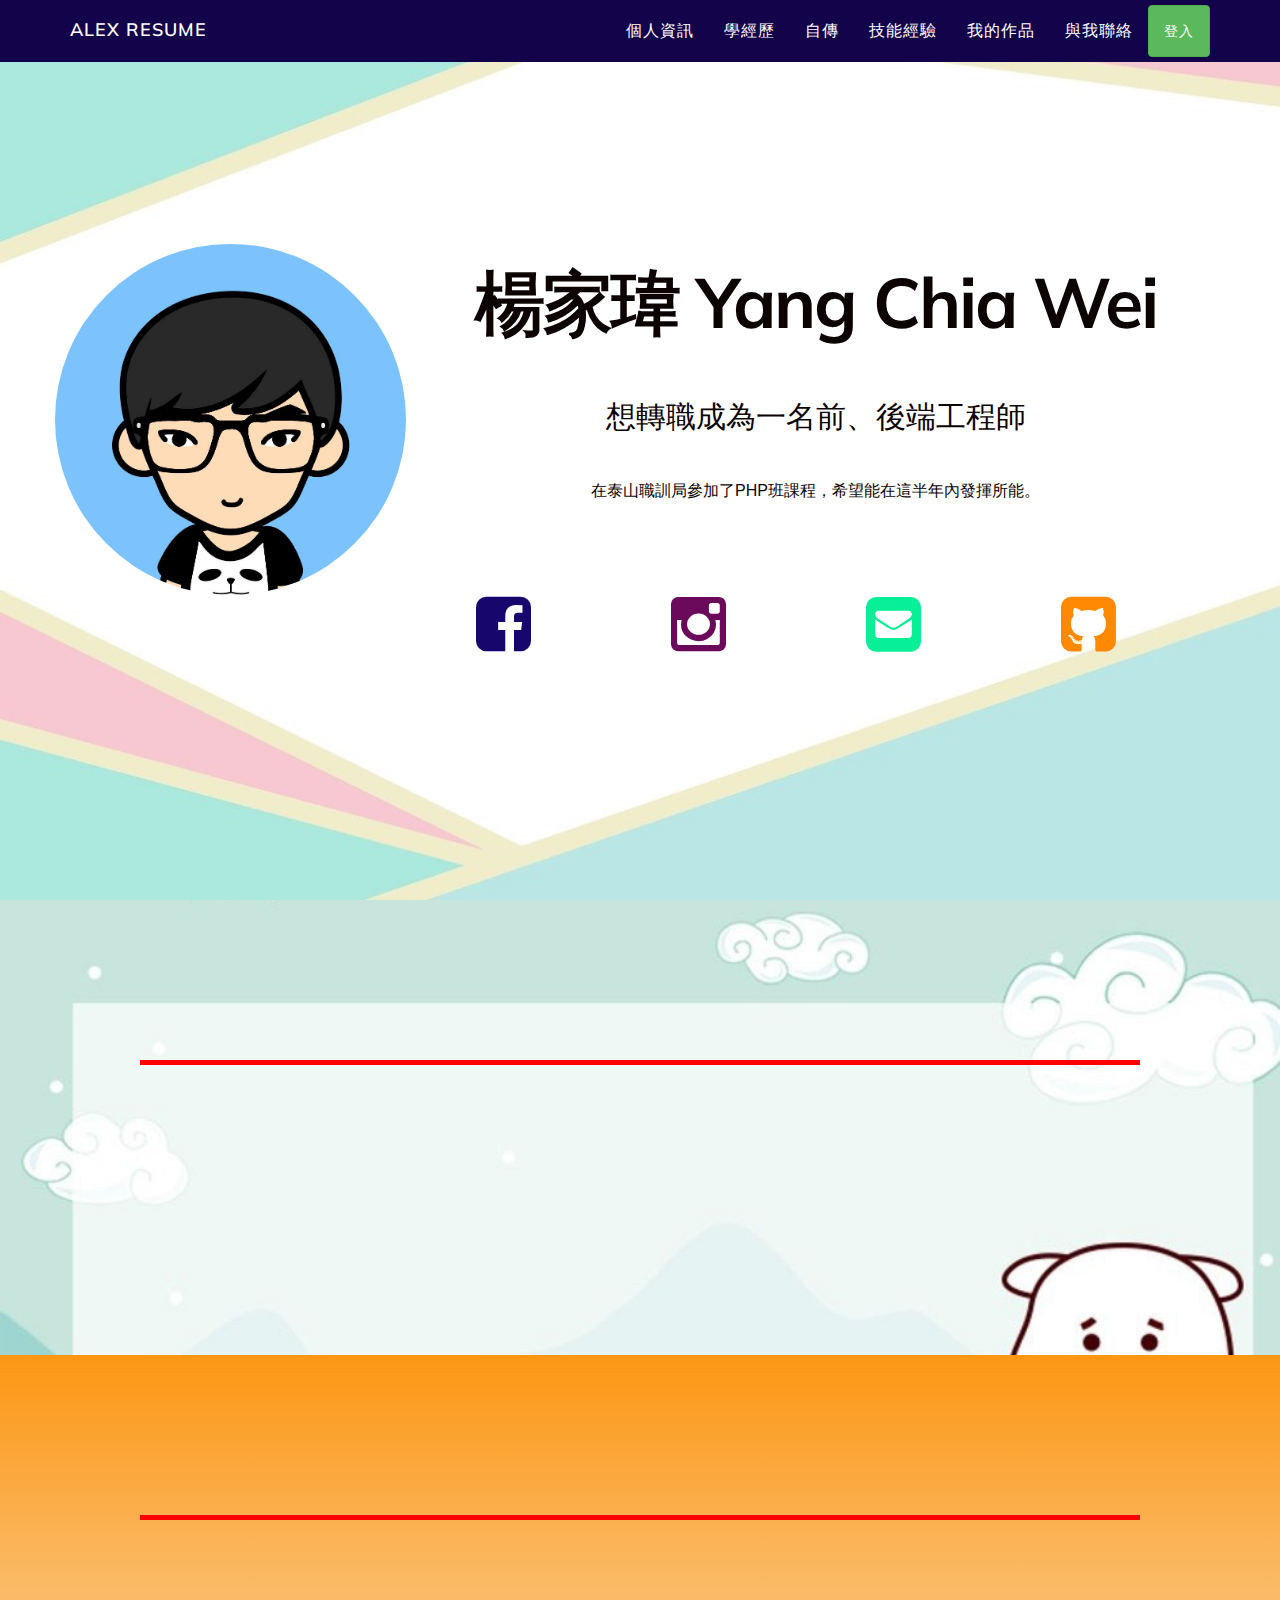
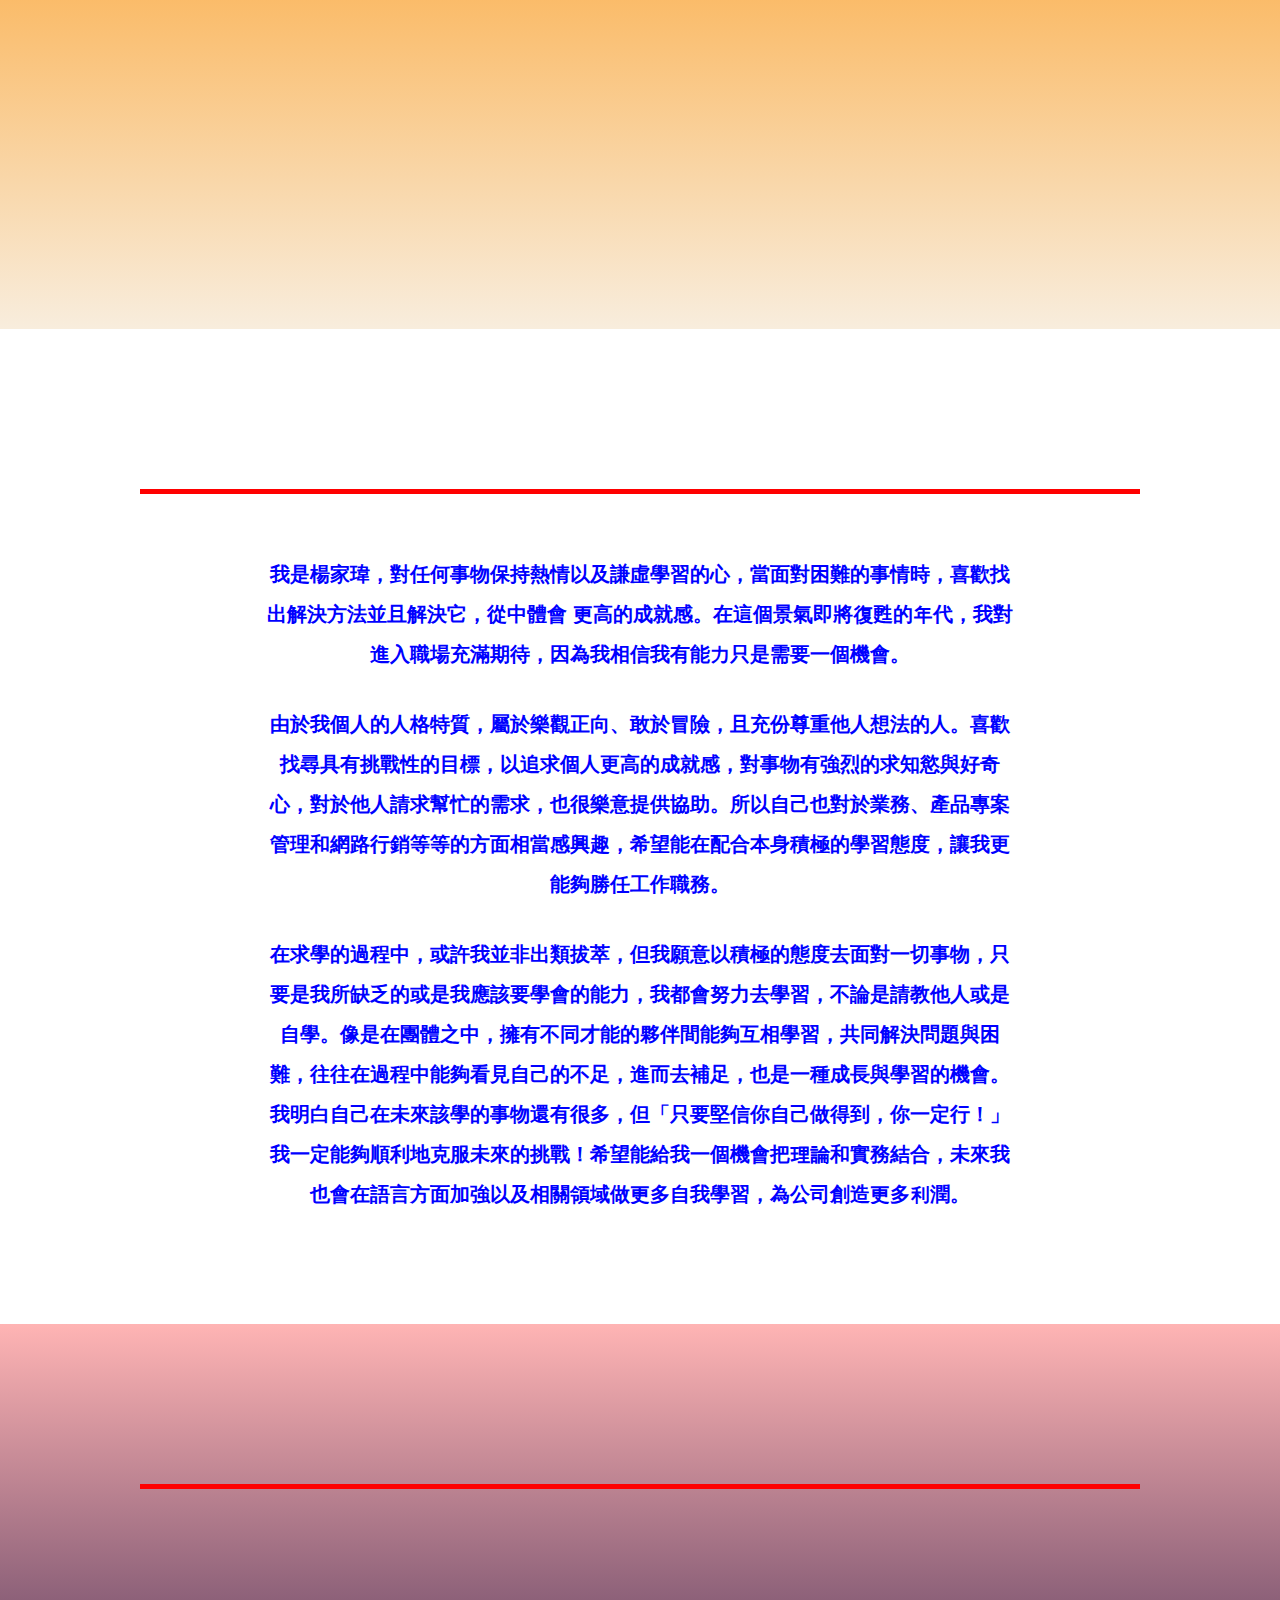
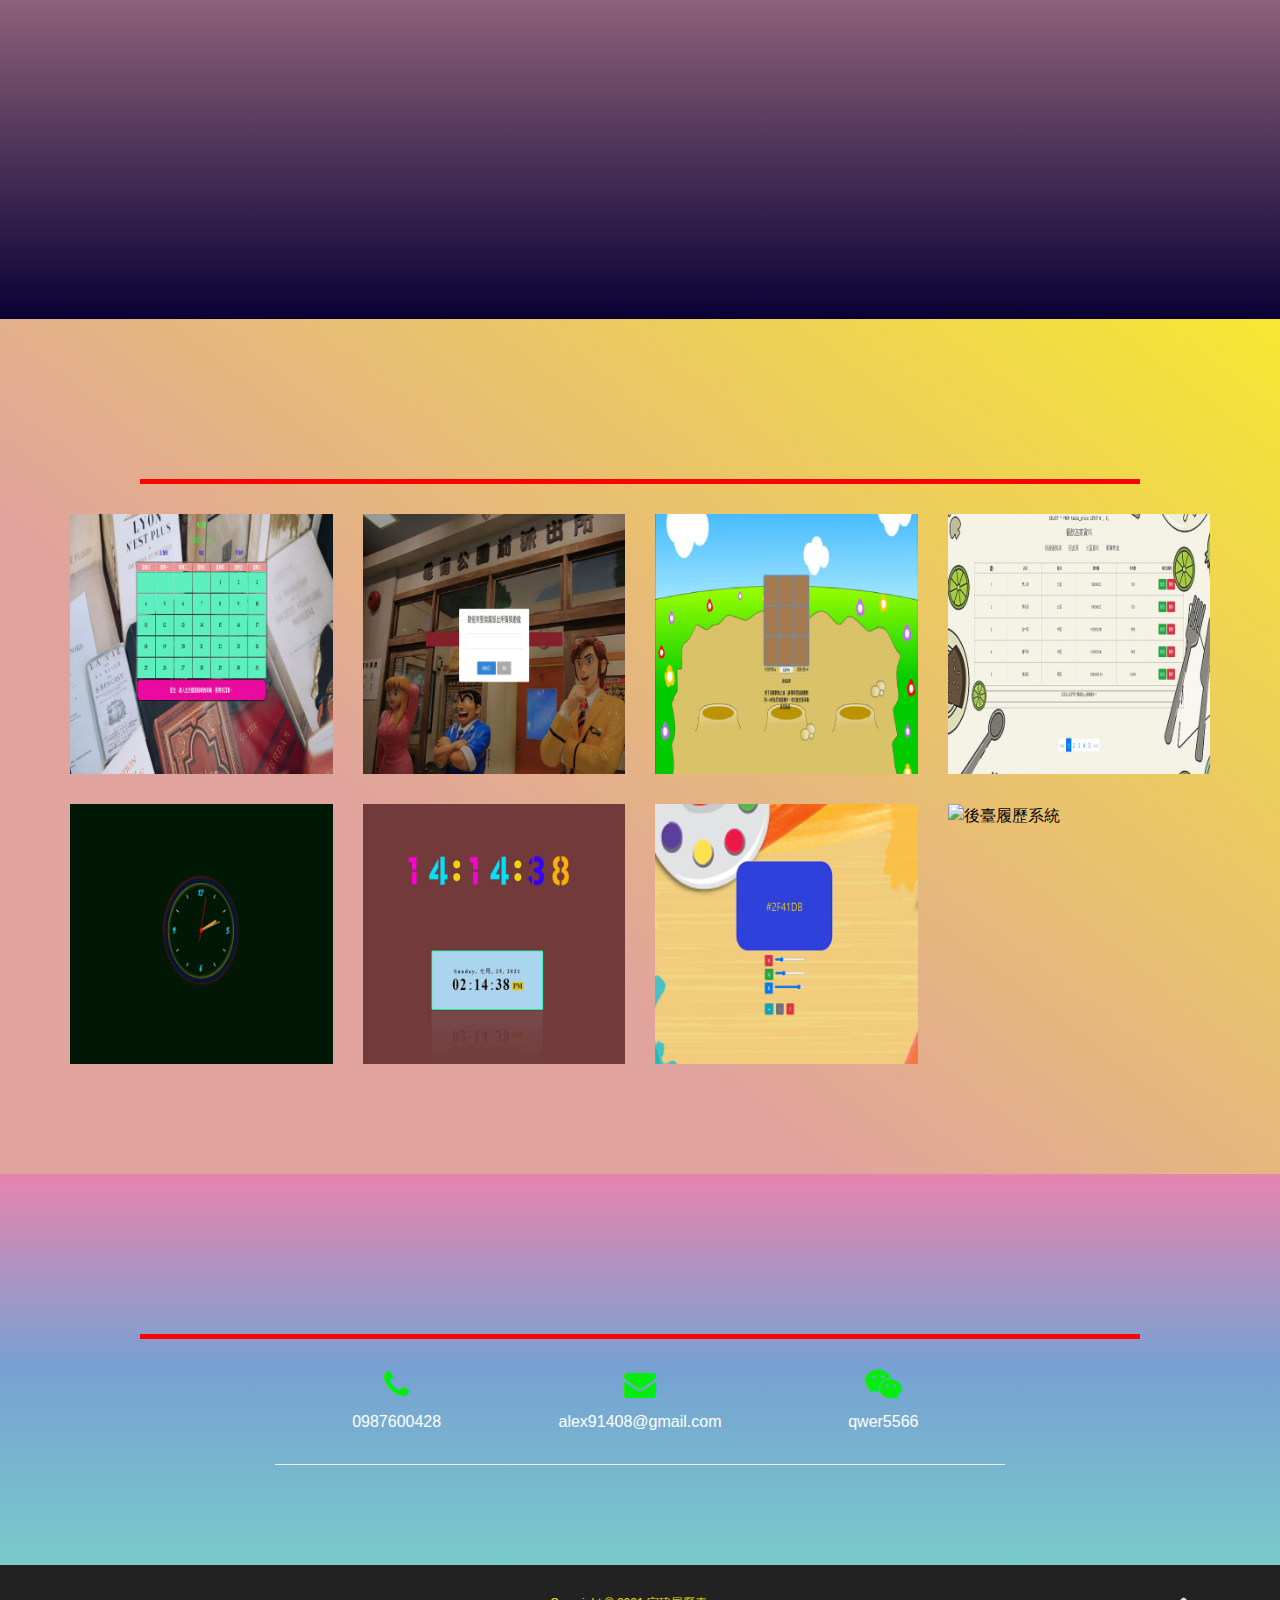
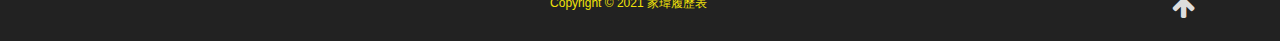
==== commit 079539a1: "7" ====
--- a/index.html
+++ b/index.html
@@ -244,12 +244,12 @@
       <hr>
     </div>
     <div class="row">
-      <div class="col-md-4"> <img src="img/html.png" class="img-responsive"> </div>
-      <div class="col-md-4"> <img src="img/css.png" class="img-responsive"> </div>
-      <div class="col-md-4"> <img src="img/js.png" class="img-responsive"> </div>
-      <div class="col-md-4"> <img src="img/php.png" class="img-responsive"> </div>
-      <div class="col-md-4"> <img src="img/ps.png" class="img-responsive"> </div>
-      <div class="col-md-4"> <img src="img/ai.png" class="img-responsive"> </div>
+      <div class="col-md-4" data-aos="fade-up"> <img src="img/html.png" class="img-responsive"> </div>
+      <div class="col-md-4" data-aos="fade-up"> <img src="img/css.png" class="img-responsive"> </div>
+      <div class="col-md-4" data-aos="fade-up"> <img src="img/js.png" class="img-responsive"> </div>
+      <div class="col-md-4" data-aos="fade-up"> <img src="img/php.png" class="img-responsive"> </div>
+      <div class="col-md-4" data-aos="fade-up"> <img src="img/ps.png" class="img-responsive"> </div>
+      <div class="col-md-4" data-aos="fade-up"> <img src="img/ai.png" class="img-responsive"> </div>
      
           
         </div>
@@ -332,6 +332,29 @@
               <img src="img/15.jpg" class="img-responsive" alt="數位時鐘"></div>
           </div>
         </div>
+
+        <div class="col-sm-6 col-md-3 col-lg-3 web">
+          <div class="portfolio-item"><a href="index.html">
+            <div class="hover-bg">
+              <div class="hover-text">
+                <h4>RGB調色器</h4>
+                <small>程式：HTML+JS</small>
+                </div>
+              <img src="img/16.jpg" class="img-responsive" alt="RGB調色器"></div>
+          </div>
+        </div>
+
+        <div class="col-sm-6 col-md-3 col-lg-3 web">
+          <div class="portfolio-item"><a href="index.html">
+            <div class="hover-bg">
+              <div class="hover-text">
+                <h4>後臺履歷系統</h4>
+                <small>程式：PHP</small>
+                </div>
+              <img src="img/17.JPG" class="img-responsive" alt="後臺履歷系統"></div>
+          </div>
+        </div>
+
       </a>
         </div>
       </div>
--- a/css/style.css
+++ b/css/style.css
@@ -110,7 +110,6 @@
 	padding: 5px ;
 	border-bottom: 0;
 	letter-spacing: 1px;
-	background:;
 	-webkit-transition: background .5s ease-in-out, padding .5s ease-in-out;
 	-moz-transition: background .5s ease-in-out, padding .5s ease-in-out;
 	transition: background .5s ease-in-out, padding .5s ease-in-out;
@@ -139,6 +138,11 @@
 	display: table-cell;
 	vertical-align: middle;
 }
+.intro h2 {
+	text-transform: uppercase;
+	line-height: 40px;
+	margin: auto;
+}
 .intro p {
 	font-size: 16px;
 	margin: auto;
@@ -213,7 +217,7 @@
 	padding: 80px 0;
 	color: rgb(255, 255, 255);
 	background: url(../img/55.jpg) no-repeat;
-	background-size: 1900px 500px;
+	background-size: cover;
 	/* background: #373b44; fallback for old browsers */
 	/* background: -webkit-linear-gradient(to top, #0e1c3d, #4286f4); /* Chrome 10-25, Safari 5.1-6 */
 	/* background: linear-gradient(to top, #0e1c3d, #4286f4); */ 
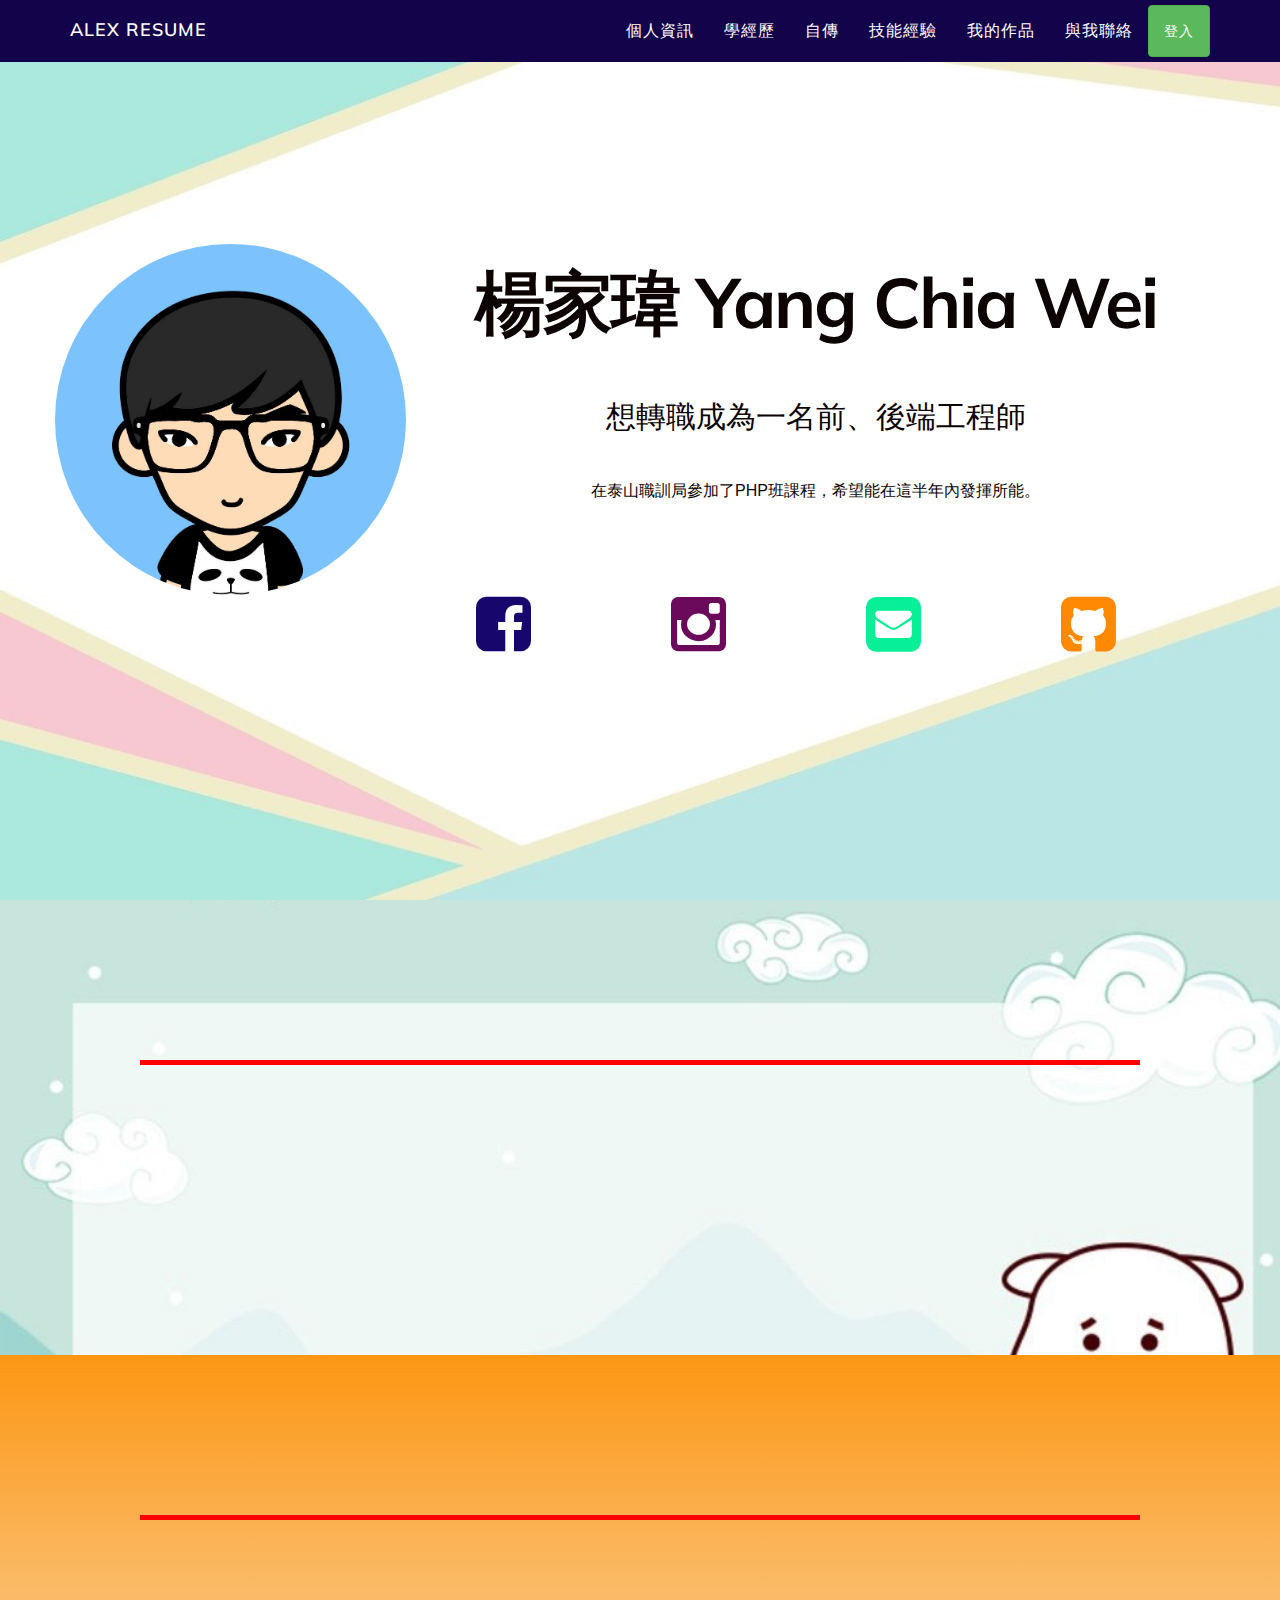
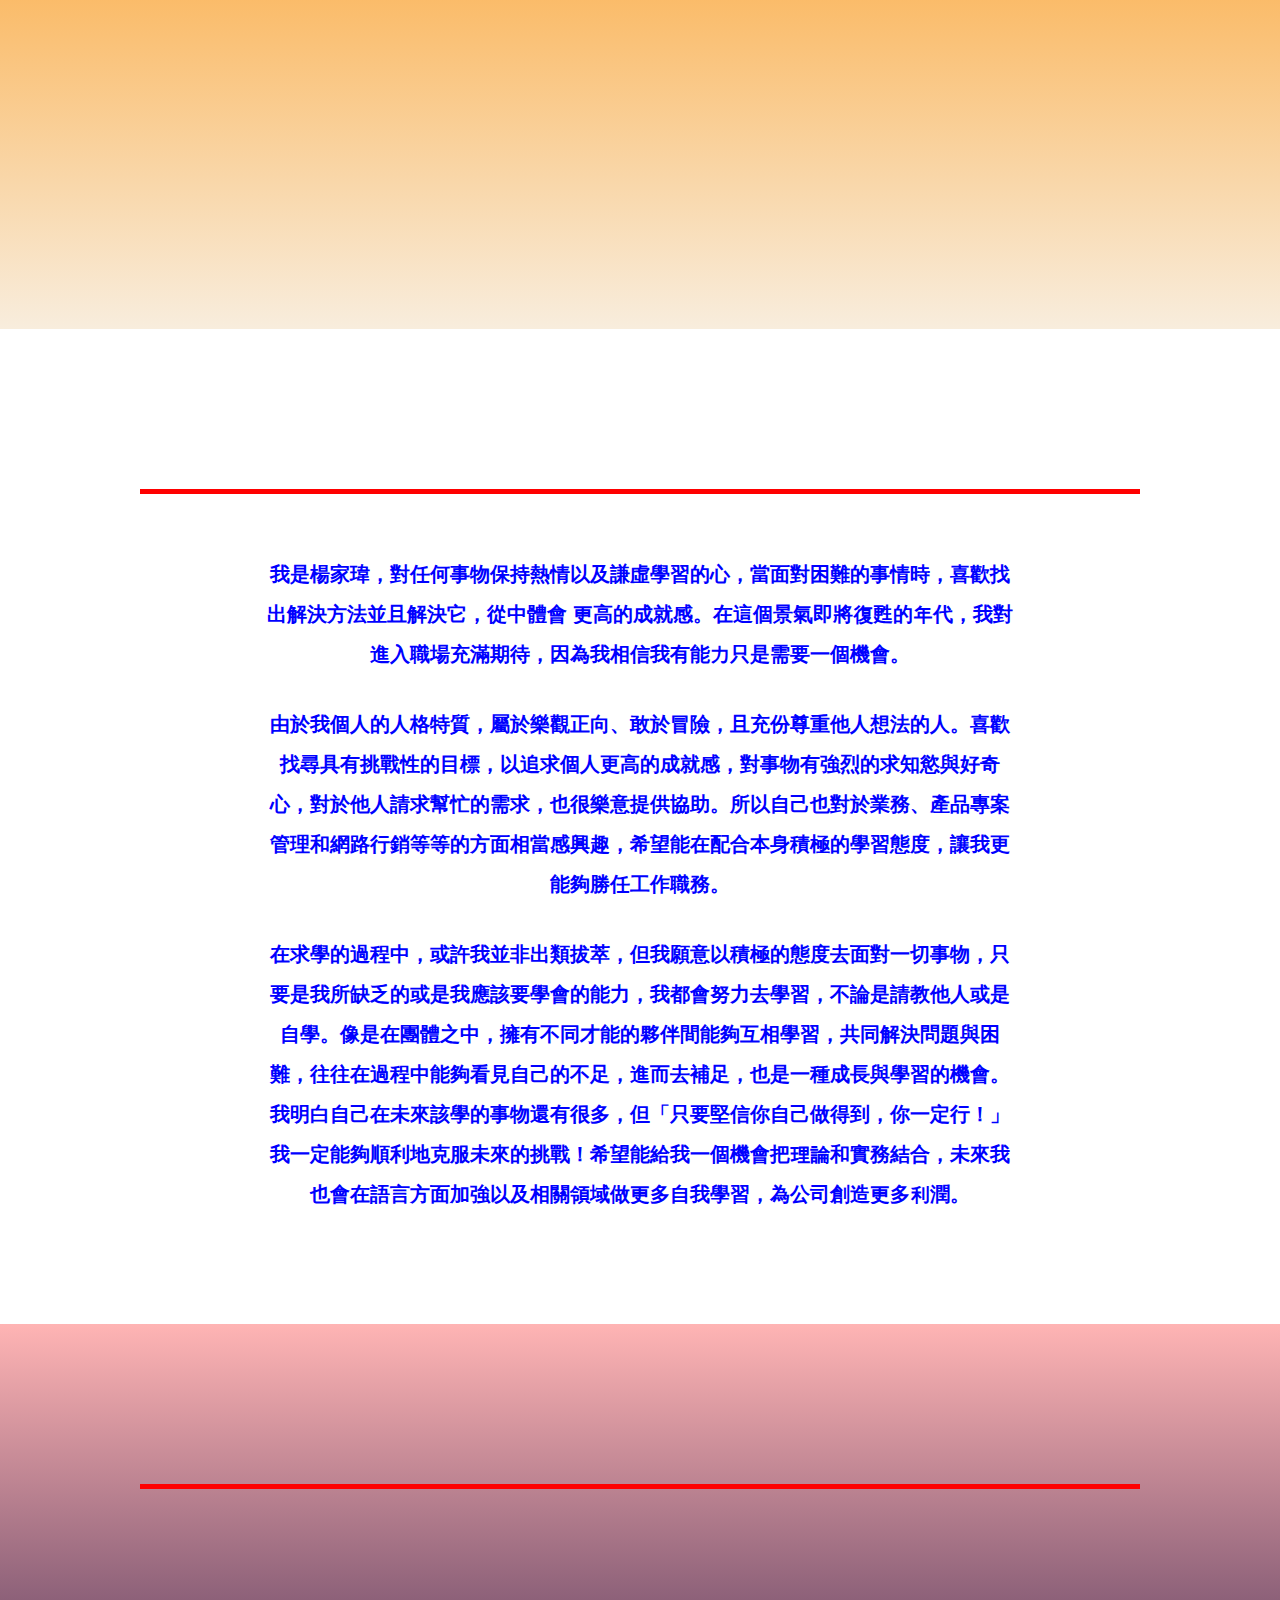
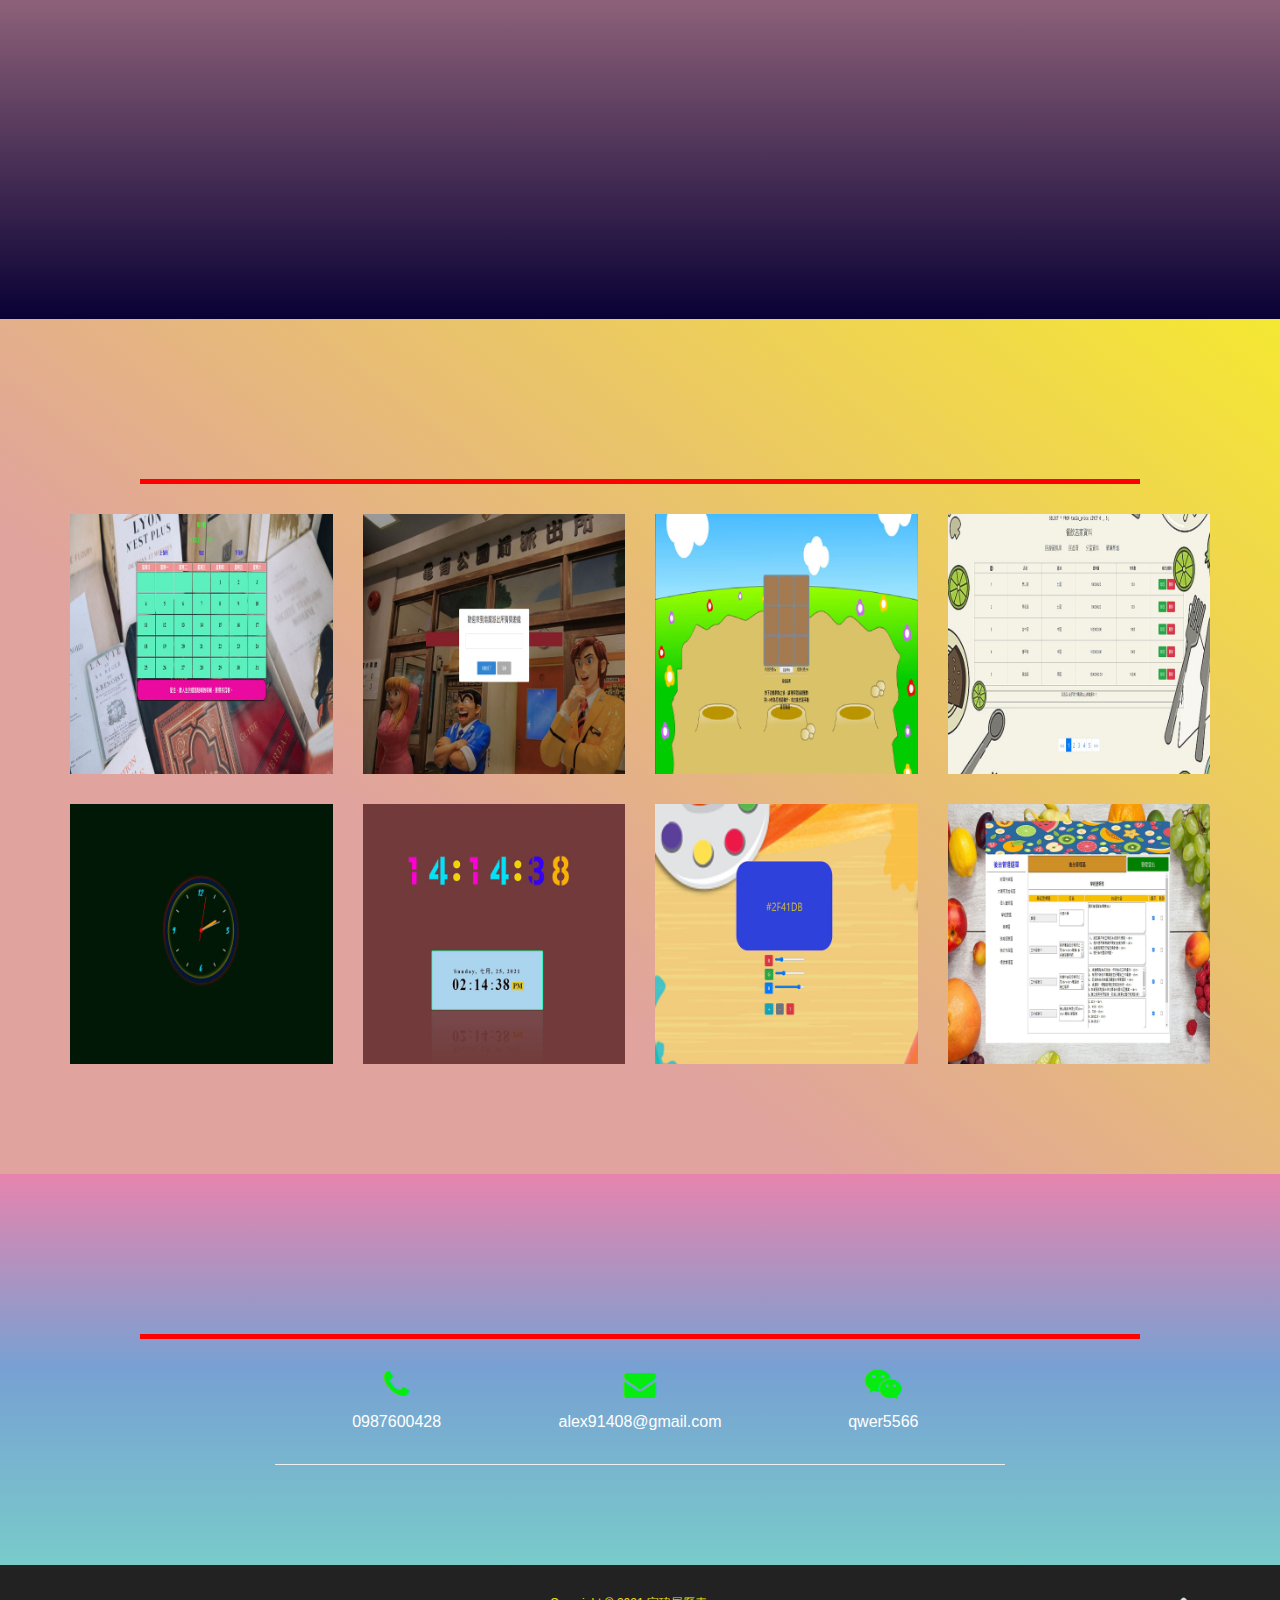
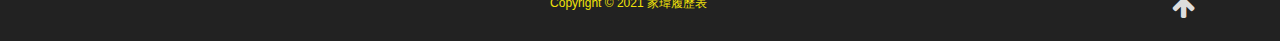
==== commit 746e923b: "8" ====
--- a/index.html
+++ b/index.html
@@ -351,7 +351,7 @@
                 <h4>後臺履歷系統</h4>
                 <small>程式：PHP</small>
                 </div>
-              <img src="img/17.JPG" class="img-responsive" alt="後臺履歷系統"></div>
+              <img src="img/17.jpg" class="img-responsive" alt="後臺履歷系統"></div>
           </div>
         </div>
 
